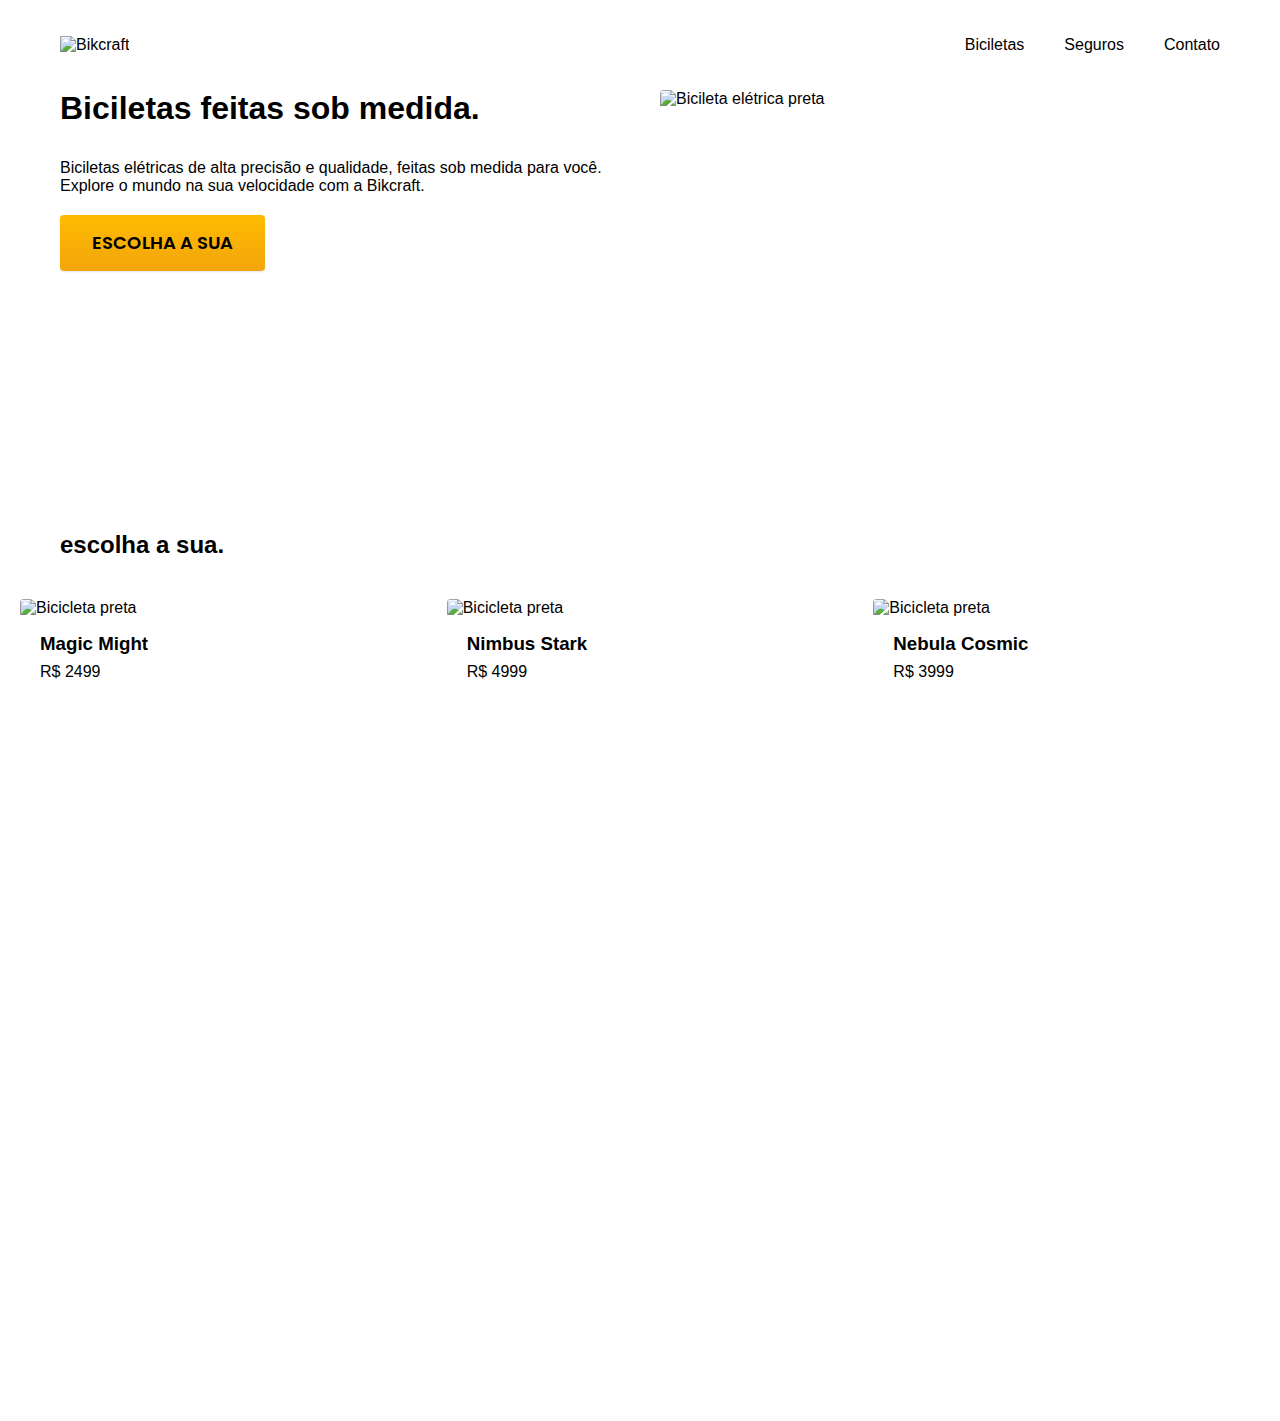
==== index.html @ 757341a7 "adicionado html e css de biciletas" ====
<!DOCTYPE html>
<html lang="pt-br">

<head>
  <meta charset="UTF-8">
  <meta name="viewport" content="width=device-width, initial-scale=1.0">
  <title>Bikcraft - Biciletas Elétricas</title>
  <meta name="description" content="Biciletas elétricas de alta precisão e qualidade, feitas sob medida para o cliente. Explore o mundo na sua velocidade com a Bikcraft">

  <link rel="stylesheet" href="css/style.css">

  <link rel="preconnect" href="https://fonts.googleapis.com">
  <link rel="preconnect" href="https://fonts.gstatic.com" crossorigin>
  <link href="https://fonts.googleapis.com/css2?family=Poppins:wght@400;600&family=Roboto:wght@400;500&display=swap" rel="stylesheet">
</head>

<body>
  <header class="header-bg">
    <div class="header conteiner">
      <a href="./"><img src="./img/bikcraft.svg" alt="Bikcraft"></a>

      <nav aria-label="primaria">
        <ul class="header-menu font-1-m cor-0">
          <li><a href="./biciletas.html">Biciletas</a></li>
          <li><a href="./seguros.html">Seguros</a></li>
          <li><a href="./contato.html">Contato</a></li>
        </ul>
      </nav>
    </div>
  </header>

  <main class="introducao-bg">
    <div class="introducao conteiner">
      <div class="introducao-conteudo">
        <h1 class="font-1-xxl cor-0">Biciletas feitas sob medida<span class="cor-p1">.</span></h1>
        <p class="font-2-l cor-5">Biciletas elétricas de alta precisão e qualidade, feitas sob medida para você. Explore o mundo na sua velocidade com a Bikcraft.</p>
        <a class="botao" href="./Bicicletas.html">Escolha a sua</a>
      </div>

      <div>
        <img src="./img/fotos/introducao.jpg" alt="Bicileta elétrica preta">
      </div>
    </div>
  </main>

  <article class="bicicletas-lista">
    <h2 class="font-1-xxl conteiner">escolha a sua<span class="cor-p1">.</span></h2>

    <ul>
      <li>
        <a href="./bicicletas/magic.html">
          <img src="./img/bicicletas/magic-home.jpg" alt="Bicicleta preta">
          <h3 class="font-1-xl">Magic Might</h3>
          <span class="font-2-m cor-8">R$ 2499</span>
        </a>
      </li>

      <li>
        <a href="./bicicletas/nimbus.html">
          <img src="./img/bicicletas/nimbus-home.jpg" alt="Bicicleta preta">
          <h3 class="font-1-xl">Nimbus Stark</h3>
          <span class="font-2-m cor-8">R$ 4999</span>
        </a>
      </li>

      <li>
        <a href="./bicicletas/nebula.html">
          <img src="./img/bicicletas/nebula-home.jpg" alt="Bicicleta preta">
          <h3 class="font-1-xl">Nebula Cosmic</h3>
          <span class="font-2-m cor-8">R$ 3999</span>
        </a>
      </li>
    </ul>
  </article>
</body>

</html>
---- css/style.css ----
@import "./global/global.css";
@import "./utilidades/tipografia.css";
@import "./utilidades/cores.css";

@import "./global/header.css";

/* Utilidades */
@import "./utilidades/componentes.css";

/* Home */
@import "./home/introducao.css";

/* Bicicletas */
@import "./bicicletas/bicicletas-lista.css";
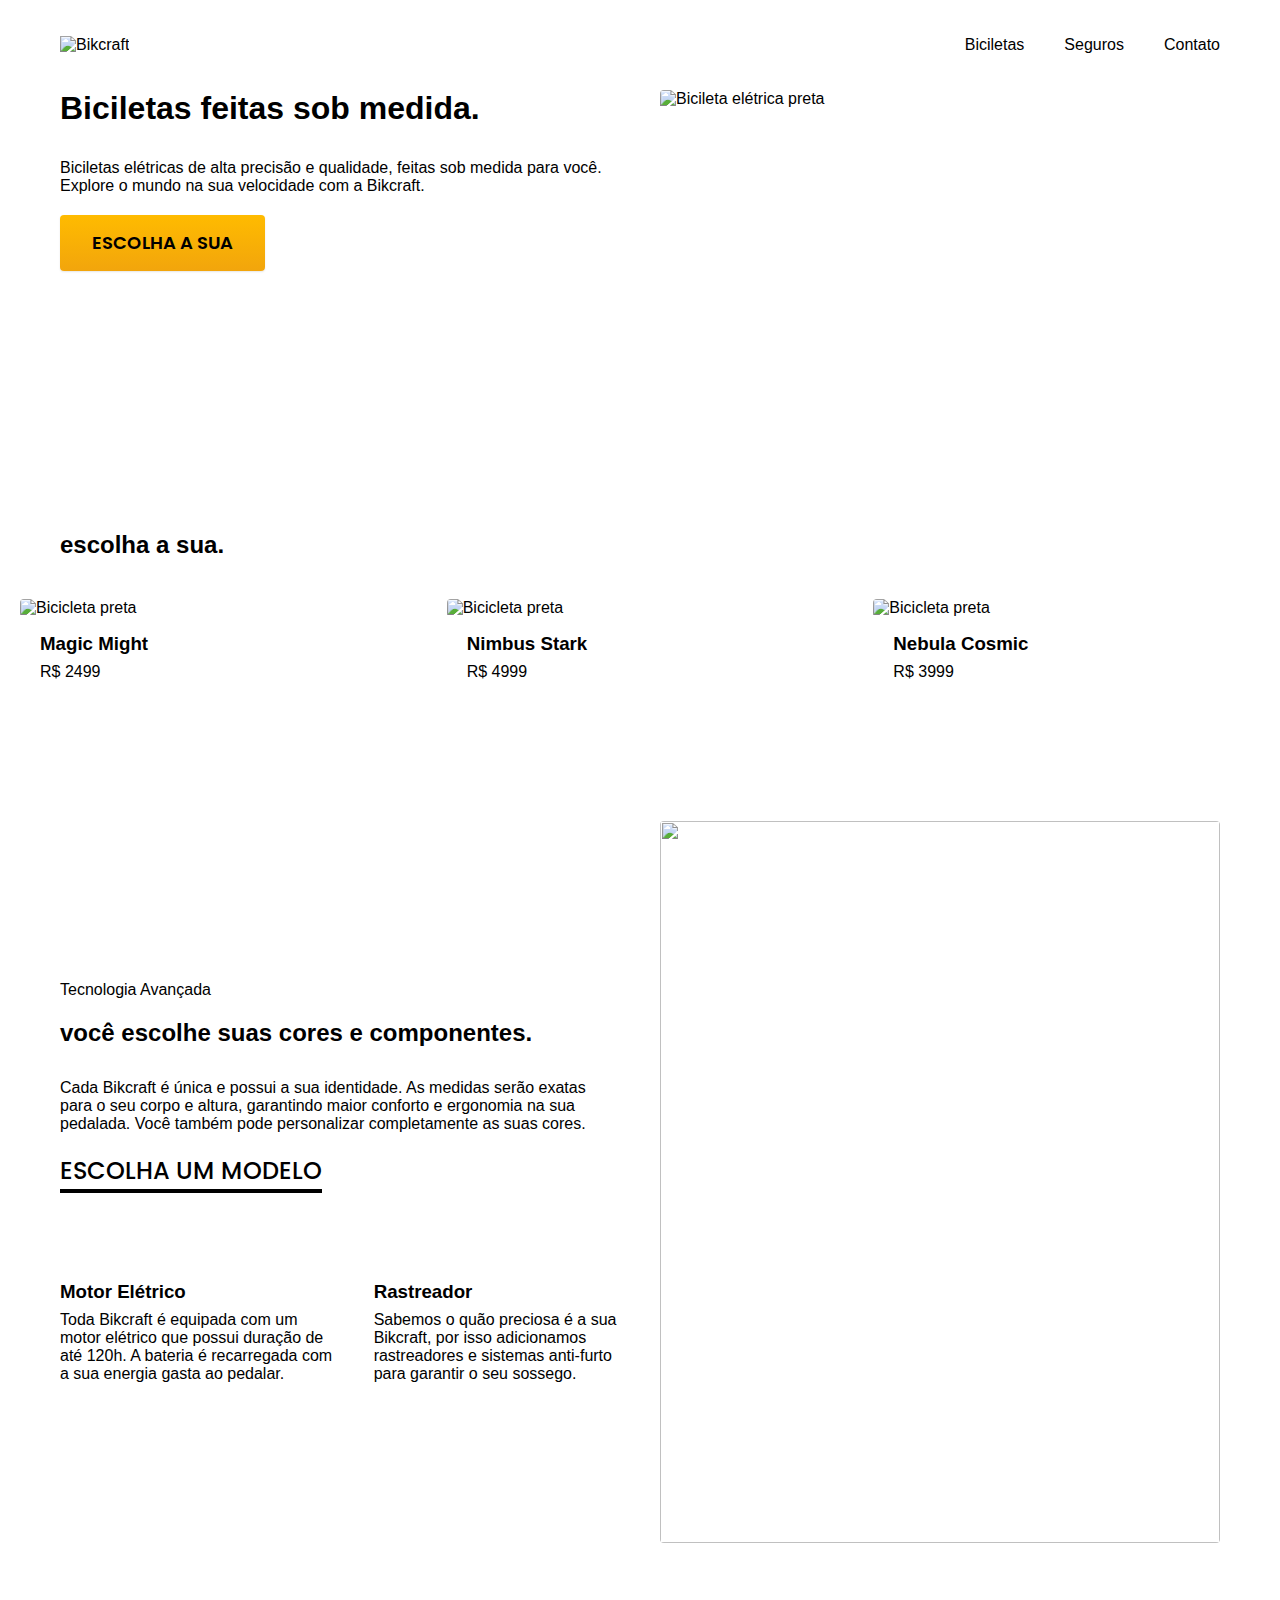
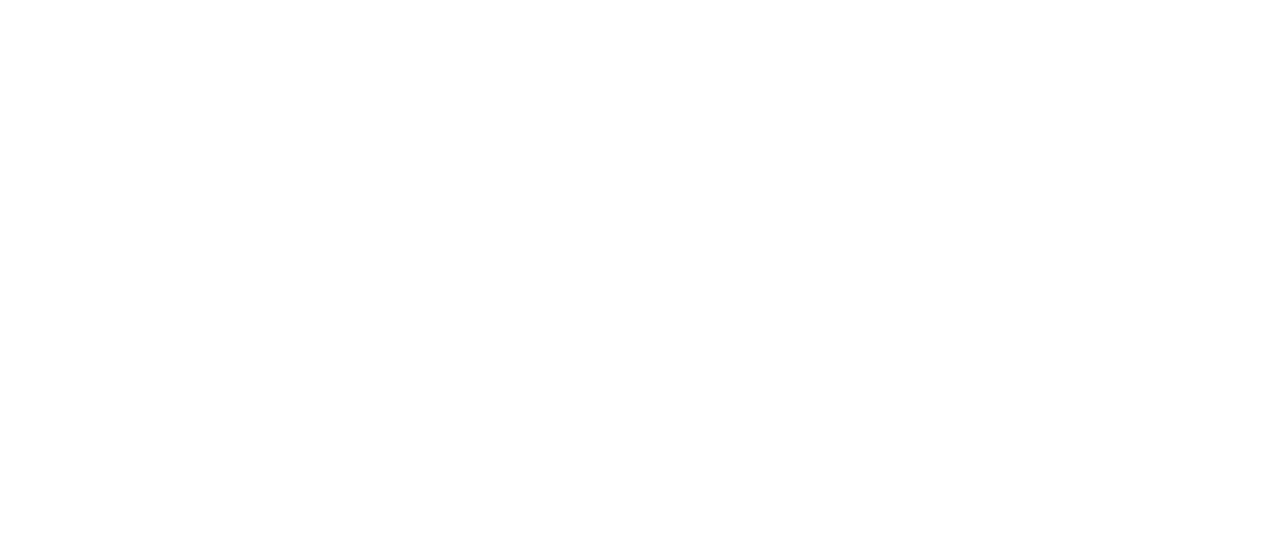
==== commit 4bfc9769: "Adicionado html e css de tecnologia" ====
--- a/index.html
+++ b/index.html
@@ -72,6 +72,35 @@
       </li>
     </ul>
   </article>
+
+  <article class="tecnologia-bg">
+    <div class="tecnologia conteiner">
+      <div class="tecnologia-conteudo">
+        <span class="font-2-l-b cor-5">Tecnologia Avançada</span>
+        <h2 class="font-1-xxl cor-0">você escolhe suas cores e componentes<span class="cor-p1">.</span></h2>
+        <p class="font-2-l cor-5">Cada Bikcraft é única e possui a sua identidade. As medidas serão exatas para o seu corpo e altura, garantindo maior conforto e ergonomia na sua pedalada. Você também pode personalizar completamente as suas cores.</p>
+        <a class="link" href="./bicicletas.html">Escolha um modelo</a>
+
+        <div class="tecnologia-vantagens">
+          <div>
+            <img src="./img/icones/eletrica.svg" alt="">
+            <h3 class="font-1-m cor-0">Motor Elétrico</h3>
+            <p class="font-2-s cor-5">Toda Bikcraft é equipada com um motor elétrico que possui duração de até 120h. A bateria é recarregada com a sua energia gasta ao pedalar.</p>
+          </div>
+
+          <div>
+            <img src="./img/icones/rastreador.svg" alt="">
+            <h3 class="font-1-m cor-0">Rastreador</h3>
+            <p class="font-2-s cor-5">Sabemos o quão preciosa é a sua Bikcraft, por isso adicionamos rastreadores e sistemas anti-furto para garantir o seu sossego.</p>
+          </div>
+        </div>
+      </div>
+
+      <div class="tecnologia-imagem">
+        <img src="./img/fotos/tecnologia.jpg" alt="">
+      </div>
+    </div>
+  </article>
 </body>
 
 </html>--- a/css/style.css
+++ b/css/style.css
@@ -9,6 +9,7 @@
 
 /* Home */
 @import "./home/introducao.css";
+@import "./home/tecnologia.css";
 
 /* Bicicletas */
 @import "./bicicletas/bicicletas-lista.css";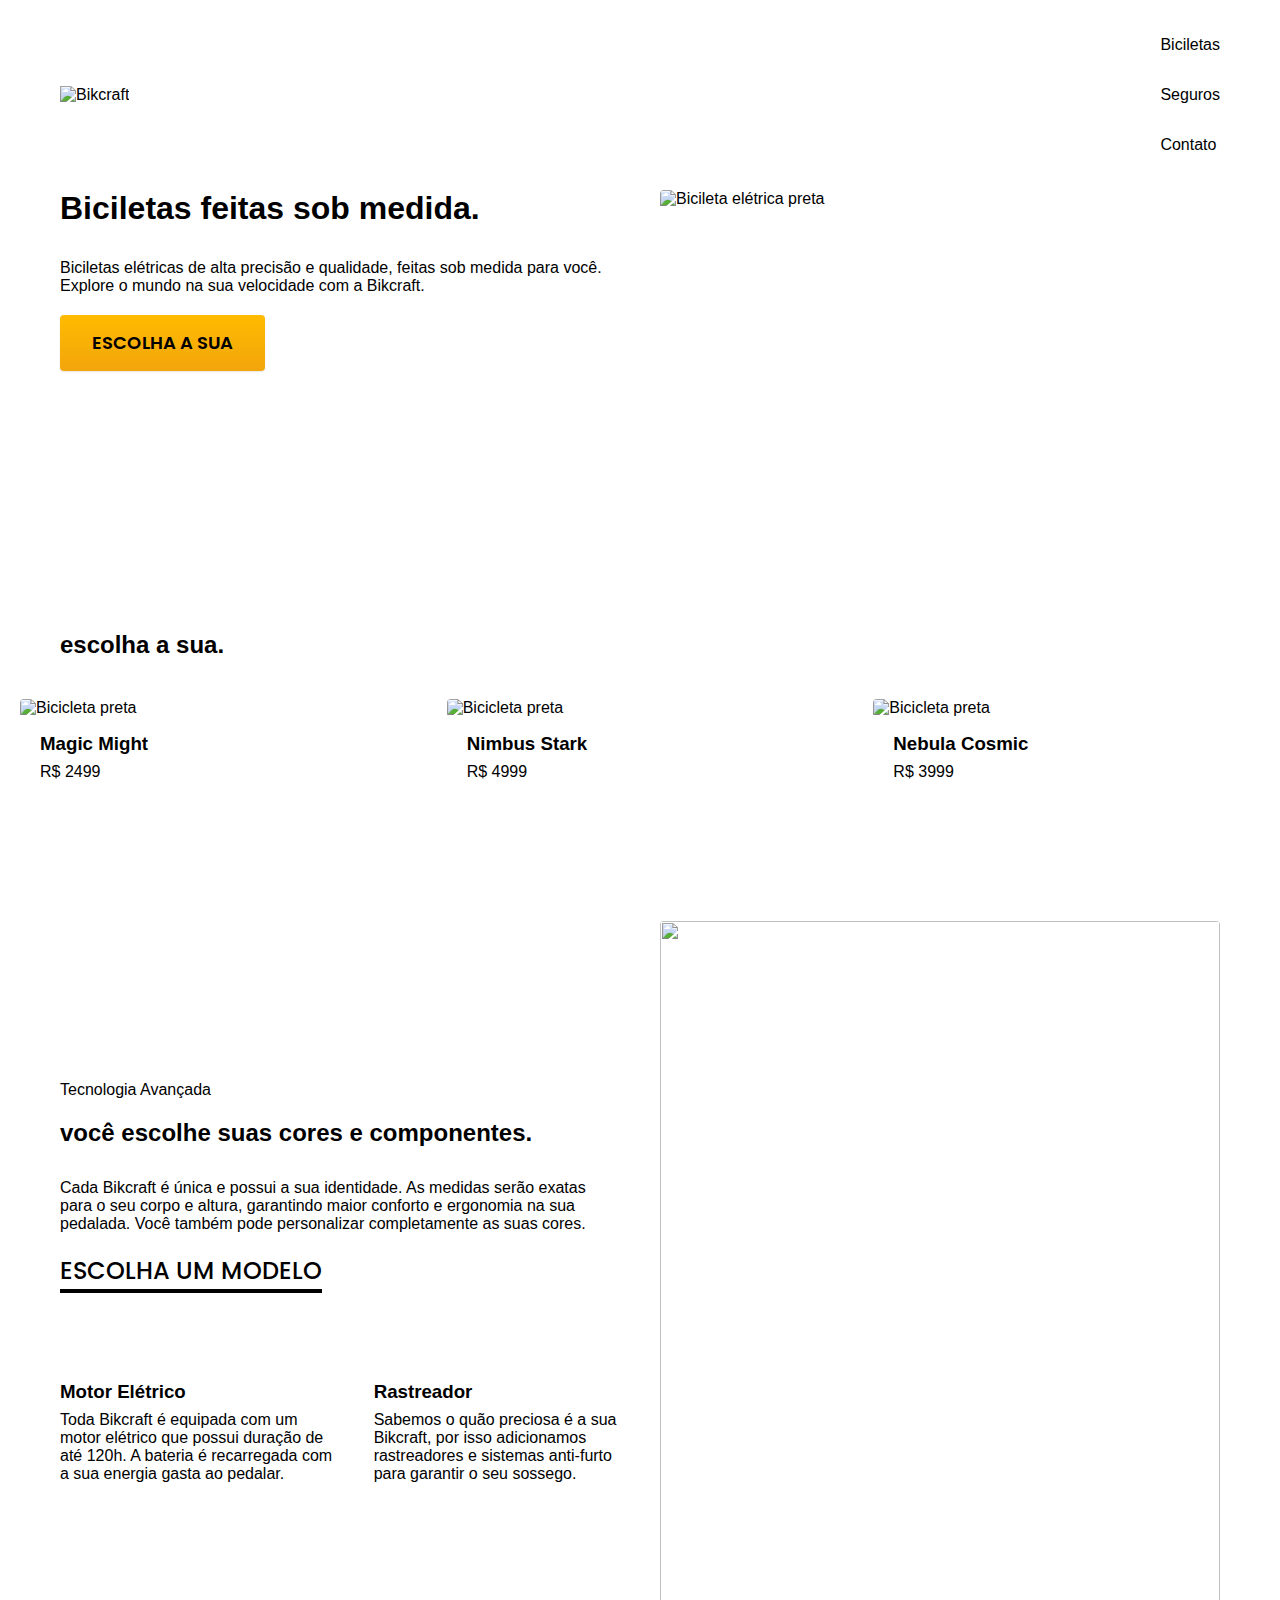
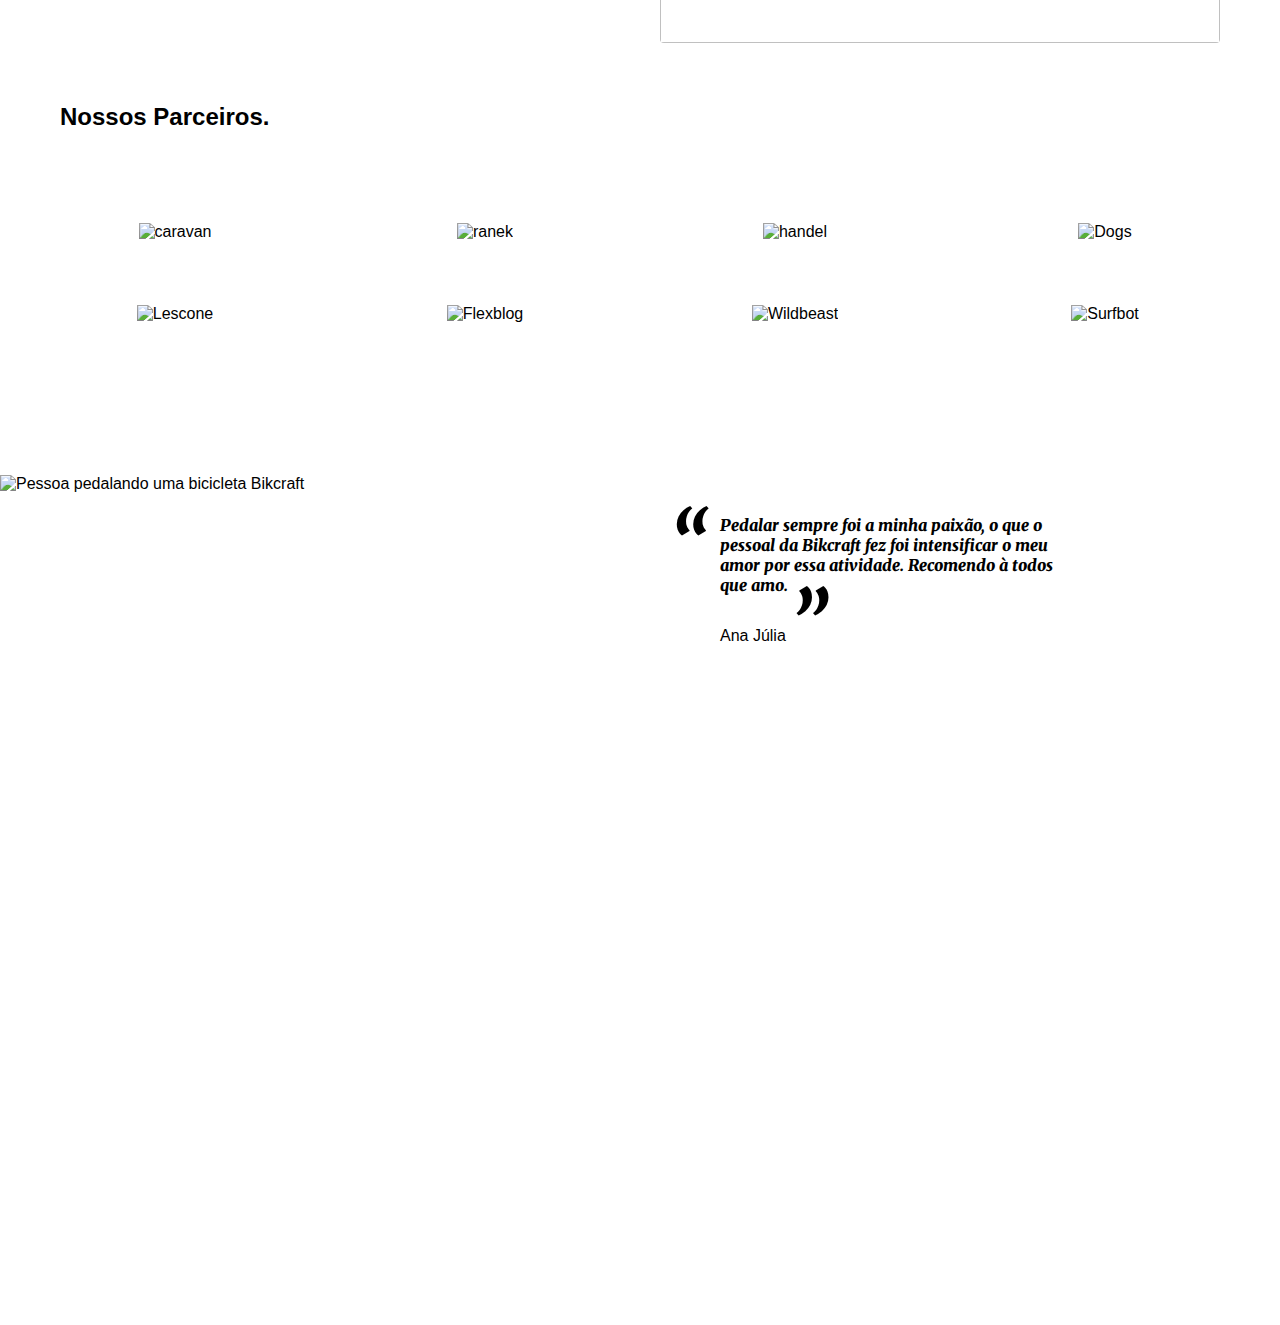
==== commit d125326e: "Adicionado html e css de depoimento" ====
--- a/index.html
+++ b/index.html
@@ -11,7 +11,7 @@
 
   <link rel="preconnect" href="https://fonts.googleapis.com">
   <link rel="preconnect" href="https://fonts.gstatic.com" crossorigin>
-  <link href="https://fonts.googleapis.com/css2?family=Poppins:wght@400;600&family=Roboto:wght@400;500&display=swap" rel="stylesheet">
+  <link href="https://fonts.googleapis.com/css2?family=Merriweather:ital,wght@1,900&family=Poppins:wght@400;600&family=Roboto:wght@400;500&display=swap" rel="stylesheet">
 </head>
 
 <body>
@@ -101,6 +101,34 @@
       </div>
     </div>
   </article>
+
+  <section class="parceiros" aria-label="Nossos Parceiros">
+    <h2 class="font-1-xxl conteiner">Nossos Parceiros<span class="cor-p1">.</span></h2>
+
+    <ul>
+      <li><img src="./img/parceiros/caravan.svg" alt="caravan"></li>
+      <li><img src="./img/parceiros/ranek.svg" alt="ranek"></li>
+      <li><img src="./img/parceiros/handel.svg" alt="handel"></li>
+      <li><img src="./img/parceiros/dogs.svg" alt="Dogs"></li>
+      <li><img src="./img/parceiros/lescone.svg" alt="Lescone"></li>
+      <li><img src="./img/parceiros/flexblog.svg" alt="Flexblog"></li>
+      <li><img src="./img/parceiros/wildbeast.svg" alt="Wildbeast"></li>
+      <li><img src="./img/parceiros/surfbot.svg" alt="Surfbot"></li>
+    </ul>
+  </section>
+
+  <section class="depoimento" aria-label="Depoimento">
+    <div>
+      <img src="./img/fotos/depoimento.jpg" alt="Pessoa pedalando uma bicicleta Bikcraft">
+    </div>
+
+    <div class="depoimento-conteudo">
+      <blockquote class="font-1-xl cor-p5">
+        <p>Pedalar sempre foi a minha paixão, o que o pessoal da Bikcraft fez foi intensificar o meu amor por essa atividade. Recomendo à todos que amo.</p>
+      </blockquote>
+      <span class="font-1-m-b cor-p4">Ana Júlia</span>
+    </div>
+  </section>
 </body>
 
 </html>--- a/css/style.css
+++ b/css/style.css
@@ -10,6 +10,8 @@
 /* Home */
 @import "./home/introducao.css";
 @import "./home/tecnologia.css";
+@import "./home/parceiros.css";
+@import "./home/depoimento.css";
 
 /* Bicicletas */
 @import "./bicicletas/bicicletas-lista.css";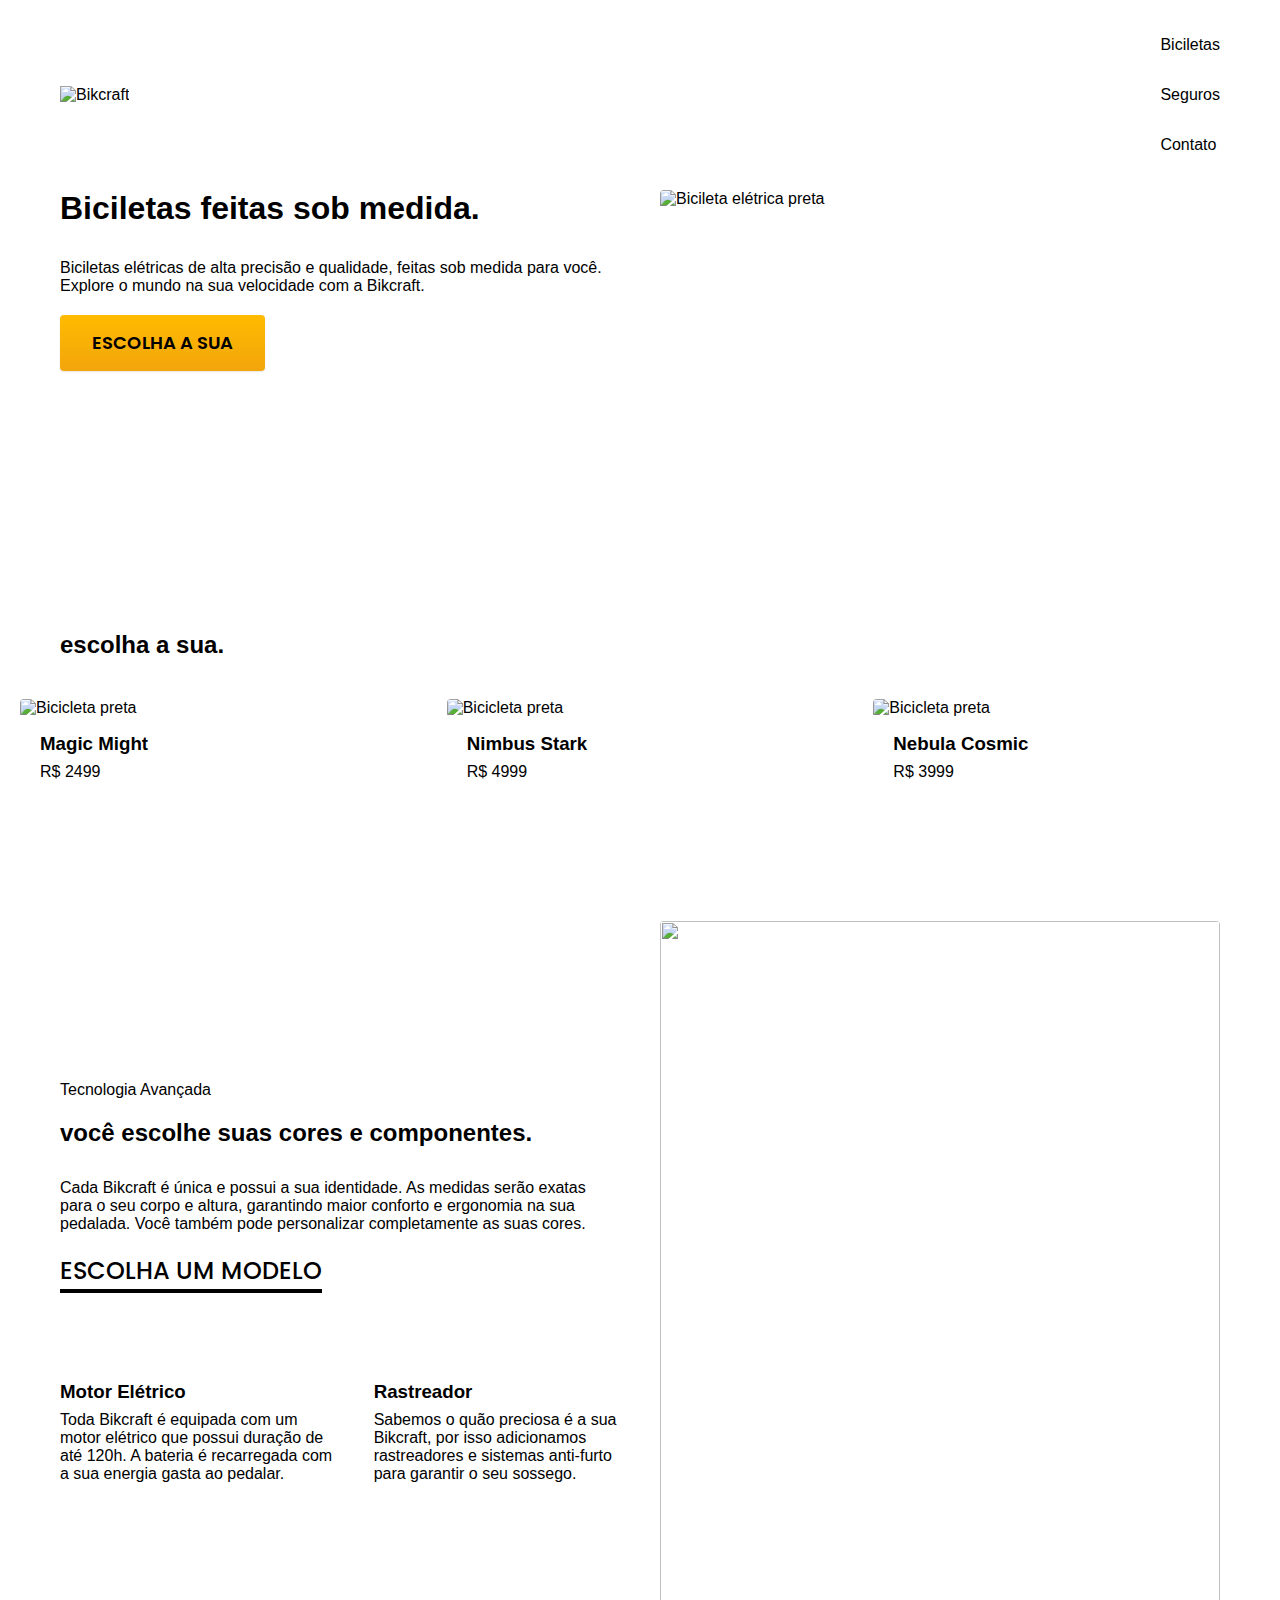
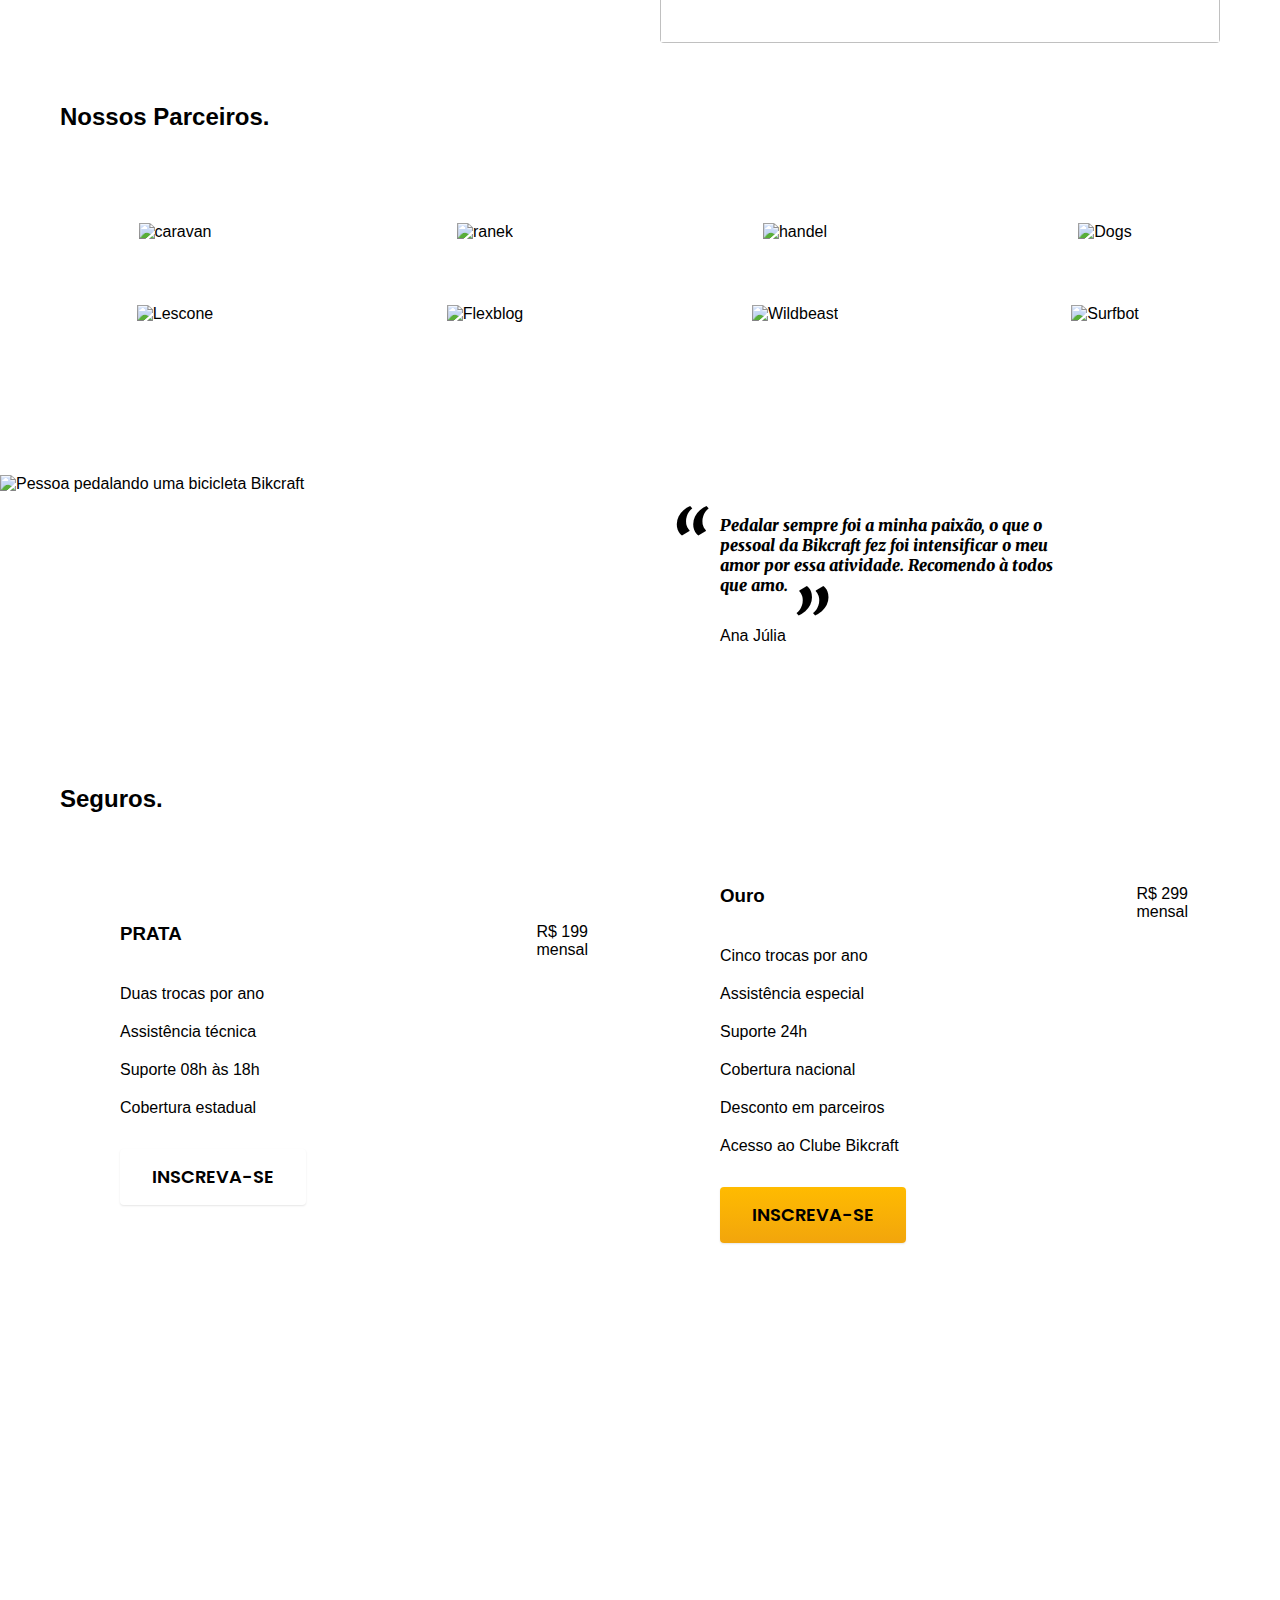
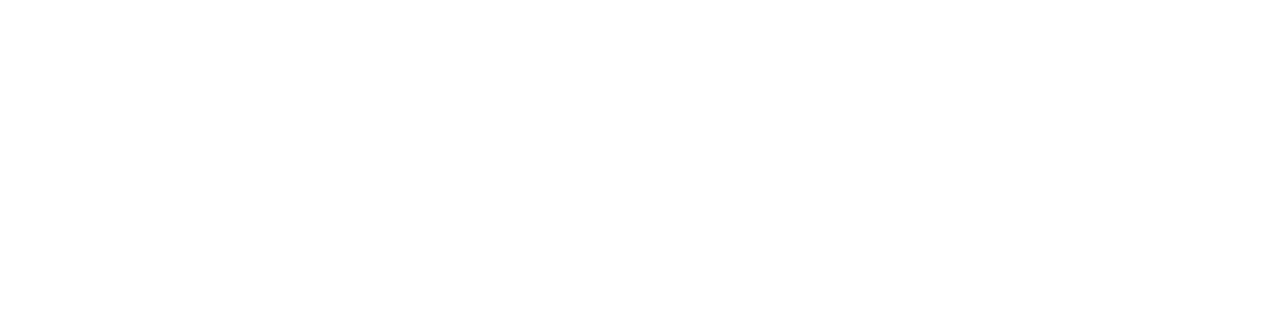
==== commit 3065256f: "Adicionado html e css de seguros" ====
--- a/index.html
+++ b/index.html
@@ -16,7 +16,7 @@
 
 <body>
   <header class="header-bg">
-    <div class="header conteiner">
+    <div class="header container">
       <a href="./"><img src="./img/bikcraft.svg" alt="Bikcraft"></a>
 
       <nav aria-label="primaria">
@@ -30,7 +30,7 @@
   </header>
 
   <main class="introducao-bg">
-    <div class="introducao conteiner">
+    <div class="introducao container">
       <div class="introducao-conteudo">
         <h1 class="font-1-xxl cor-0">Biciletas feitas sob medida<span class="cor-p1">.</span></h1>
         <p class="font-2-l cor-5">Biciletas elétricas de alta precisão e qualidade, feitas sob medida para você. Explore o mundo na sua velocidade com a Bikcraft.</p>
@@ -44,7 +44,7 @@
   </main>
 
   <article class="bicicletas-lista">
-    <h2 class="font-1-xxl conteiner">escolha a sua<span class="cor-p1">.</span></h2>
+    <h2 class="font-1-xxl container">escolha a sua<span class="cor-p1">.</span></h2>
 
     <ul>
       <li>
@@ -74,7 +74,7 @@
   </article>
 
   <article class="tecnologia-bg">
-    <div class="tecnologia conteiner">
+    <div class="tecnologia container">
       <div class="tecnologia-conteudo">
         <span class="font-2-l-b cor-5">Tecnologia Avançada</span>
         <h2 class="font-1-xxl cor-0">você escolhe suas cores e componentes<span class="cor-p1">.</span></h2>
@@ -103,7 +103,7 @@
   </article>
 
   <section class="parceiros" aria-label="Nossos Parceiros">
-    <h2 class="font-1-xxl conteiner">Nossos Parceiros<span class="cor-p1">.</span></h2>
+    <h2 class="font-1-xxl container">Nossos Parceiros<span class="cor-p1">.</span></h2>
 
     <ul>
       <li><img src="./img/parceiros/caravan.svg" alt="caravan"></li>
@@ -129,6 +129,43 @@
       <span class="font-1-m-b cor-p4">Ana Júlia</span>
     </div>
   </section>
+
+  <!-- article significa que faz sentido sozinho, section não -->
+  <article class="seguros-bg">
+    <div class="seguros container">
+      <h2 class="font-1-xxl cor-0">Seguros<span class="cor-p1">.</span></h2>
+
+      <div class="seguros-item">
+        <h3 class="font-1-xl cor-6">PRATA</h3>
+        <span class="font-1-xl cor-0">R$ 199 <span class="font-1-xs cor-6">mensal</span></span>
+
+        <ul class="font-2-m cor-0">
+          <li>Duas trocas por ano</li>
+          <li>Assistência técnica</li>
+          <li>Suporte 08h às 18h</li>
+          <li>Cobertura estadual</li>
+        </ul>
+
+        <a class="botao secundario" href="./orcamento.html">Inscreva-se</a>
+      </div>
+
+      <div class="seguros-item">
+        <h3 class="font-1-xl cor-p1">Ouro</h3>
+        <span class="font-1-xl cor-0">R$ 299 <span class="font-1-xs cor-6">mensal</span></span>
+
+        <ul class="font-2-m cor-0">
+          <li>Cinco trocas por ano</li>
+          <li>Assistência especial</li>
+          <li>Suporte 24h</li>
+          <li>Cobertura nacional</li>
+          <li>Desconto em parceiros</li>
+          <li>Acesso ao Clube Bikcraft</li>
+        </ul>
+
+        <a class="botao" href="./orcamento.html">Inscreva-se</a>
+      </div>
+    </div>
+  </article>
 </body>
 
 </html>--- a/css/style.css
+++ b/css/style.css
@@ -14,4 +14,7 @@
 @import "./home/depoimento.css";
 
 /* Bicicletas */
-@import "./bicicletas/bicicletas-lista.css";+@import "./bicicletas/bicicletas-lista.css";
+
+/* Seguros */
+@import "./seguros/seguros.css";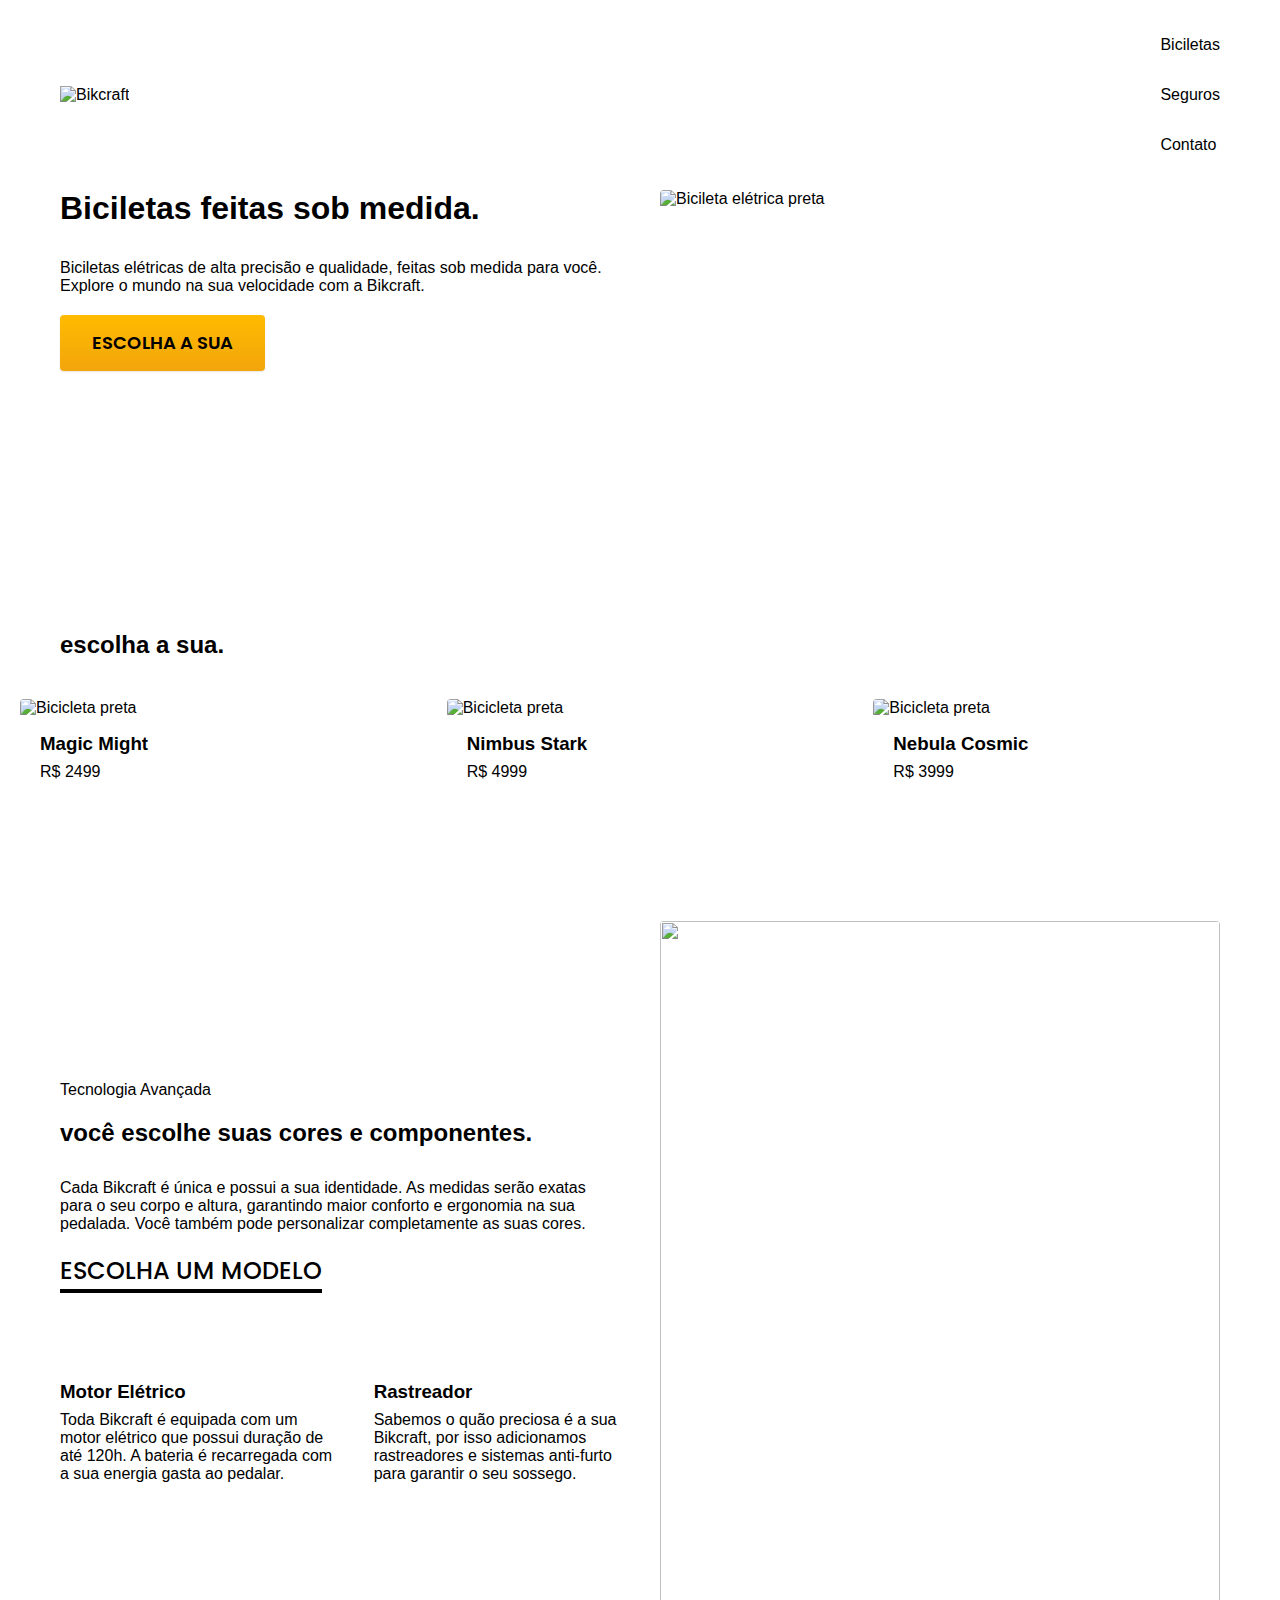
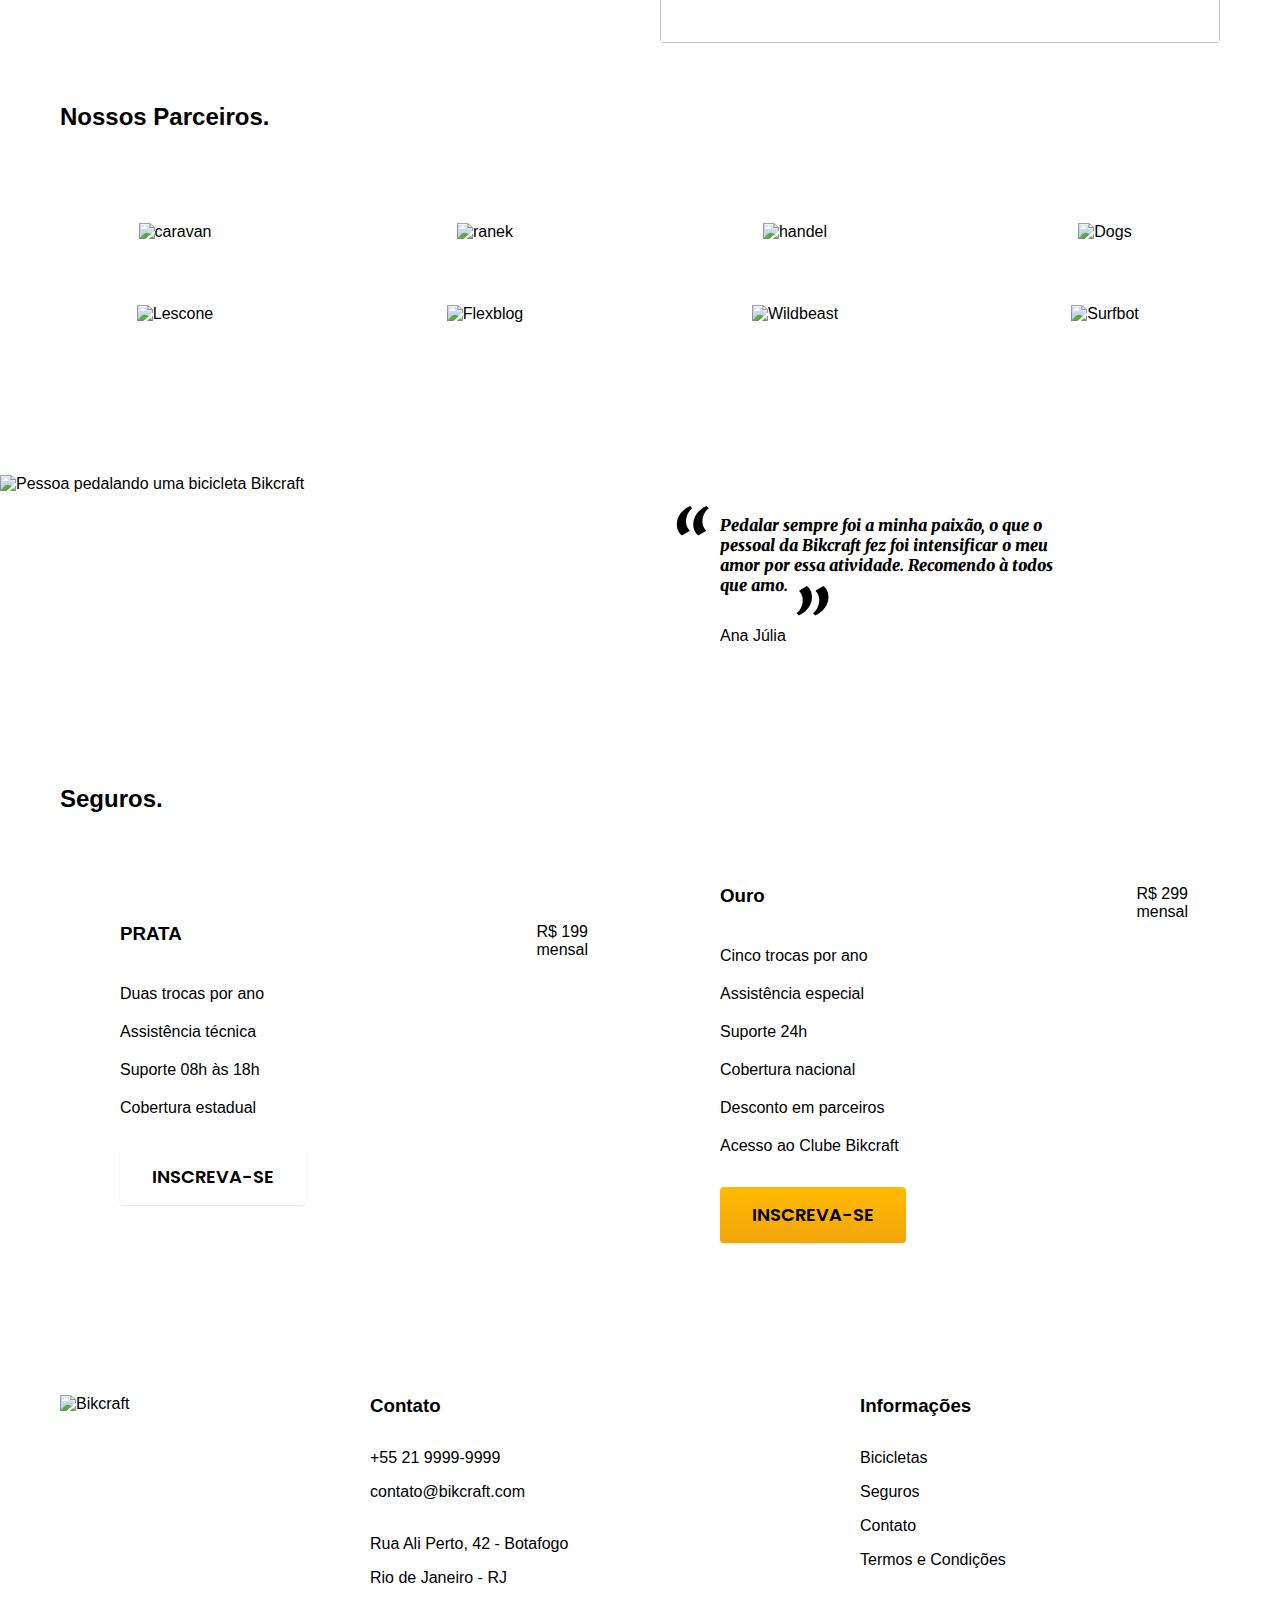
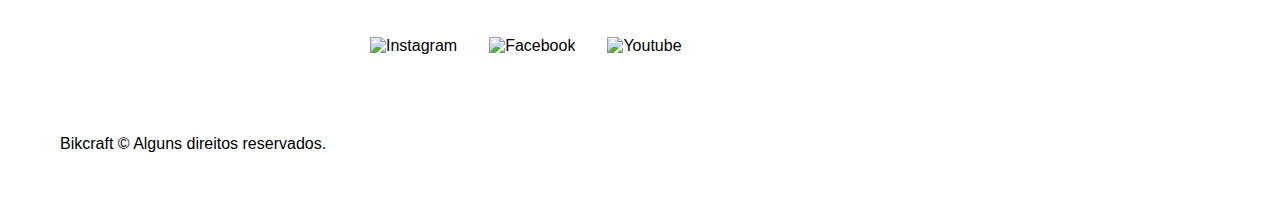
==== commit dc3649e2: "Adicionado html e css do footer" ====
--- a/index.html
+++ b/index.html
@@ -166,6 +166,50 @@
       </div>
     </div>
   </article>
+
+  <footer class="footer-bg">
+    <div class="footer container">
+      <img src="./img/bikcraft.svg" alt="Bikcraft">
+
+      <div class="footer-contato">
+        <h3 class="font-2-l-b cor-0">Contato</h3>
+
+        <ul class="font-2-m cor-5">
+          <li><a href="tel:+552199999999">+55 21 9999-9999</a></li>
+          <li><a href="mailto:contato@bikcraft.com">contato@bikcraft.com</a></li>
+          <li>Rua Ali Perto, 42 - Botafogo</li>
+          <li>Rio de Janeiro - RJ</li>
+        </ul>
+
+        <div class="footer-redes">
+          <a href="./">
+            <img src="./img/redes/instagram.svg" alt="Instagram">
+          </a>
+          <a href="./">
+            <img src="./img/redes/facebook.svg" alt="Facebook">
+          </a>
+          <a href="./">
+            <img src="./img/redes/youtube.svg" alt="Youtube">
+          </a>
+        </div>
+      </div>
+
+      <div class="footer-informacoes">
+        <h3 class="font-2-l-b cor-0">Informações</h3>
+
+        <nav>
+          <ul class="font-1-m cor-5">
+            <li><a href="./bicicletas.html">Bicicletas</a></li>
+            <li><a href="./seguros.html">Seguros</a></li>
+            <li><a href="./contato.html">Contato</a></li>
+            <li><a href="./termos.html">Termos e Condições</a></li>
+          </ul>
+        </nav>
+      </div>
+
+      <p class="footer-copy font-2-m cor-6">Bikcraft © Alguns direitos reservados.</p>
+    </div>
+  </footer>
 </body>
 
 </html>--- a/css/style.css
+++ b/css/style.css
@@ -1,8 +1,10 @@
+/* Global */
 @import "./global/global.css";
 @import "./utilidades/tipografia.css";
 @import "./utilidades/cores.css";
 
 @import "./global/header.css";
+@import "./global/footer.css";
 
 /* Utilidades */
 @import "./utilidades/componentes.css";
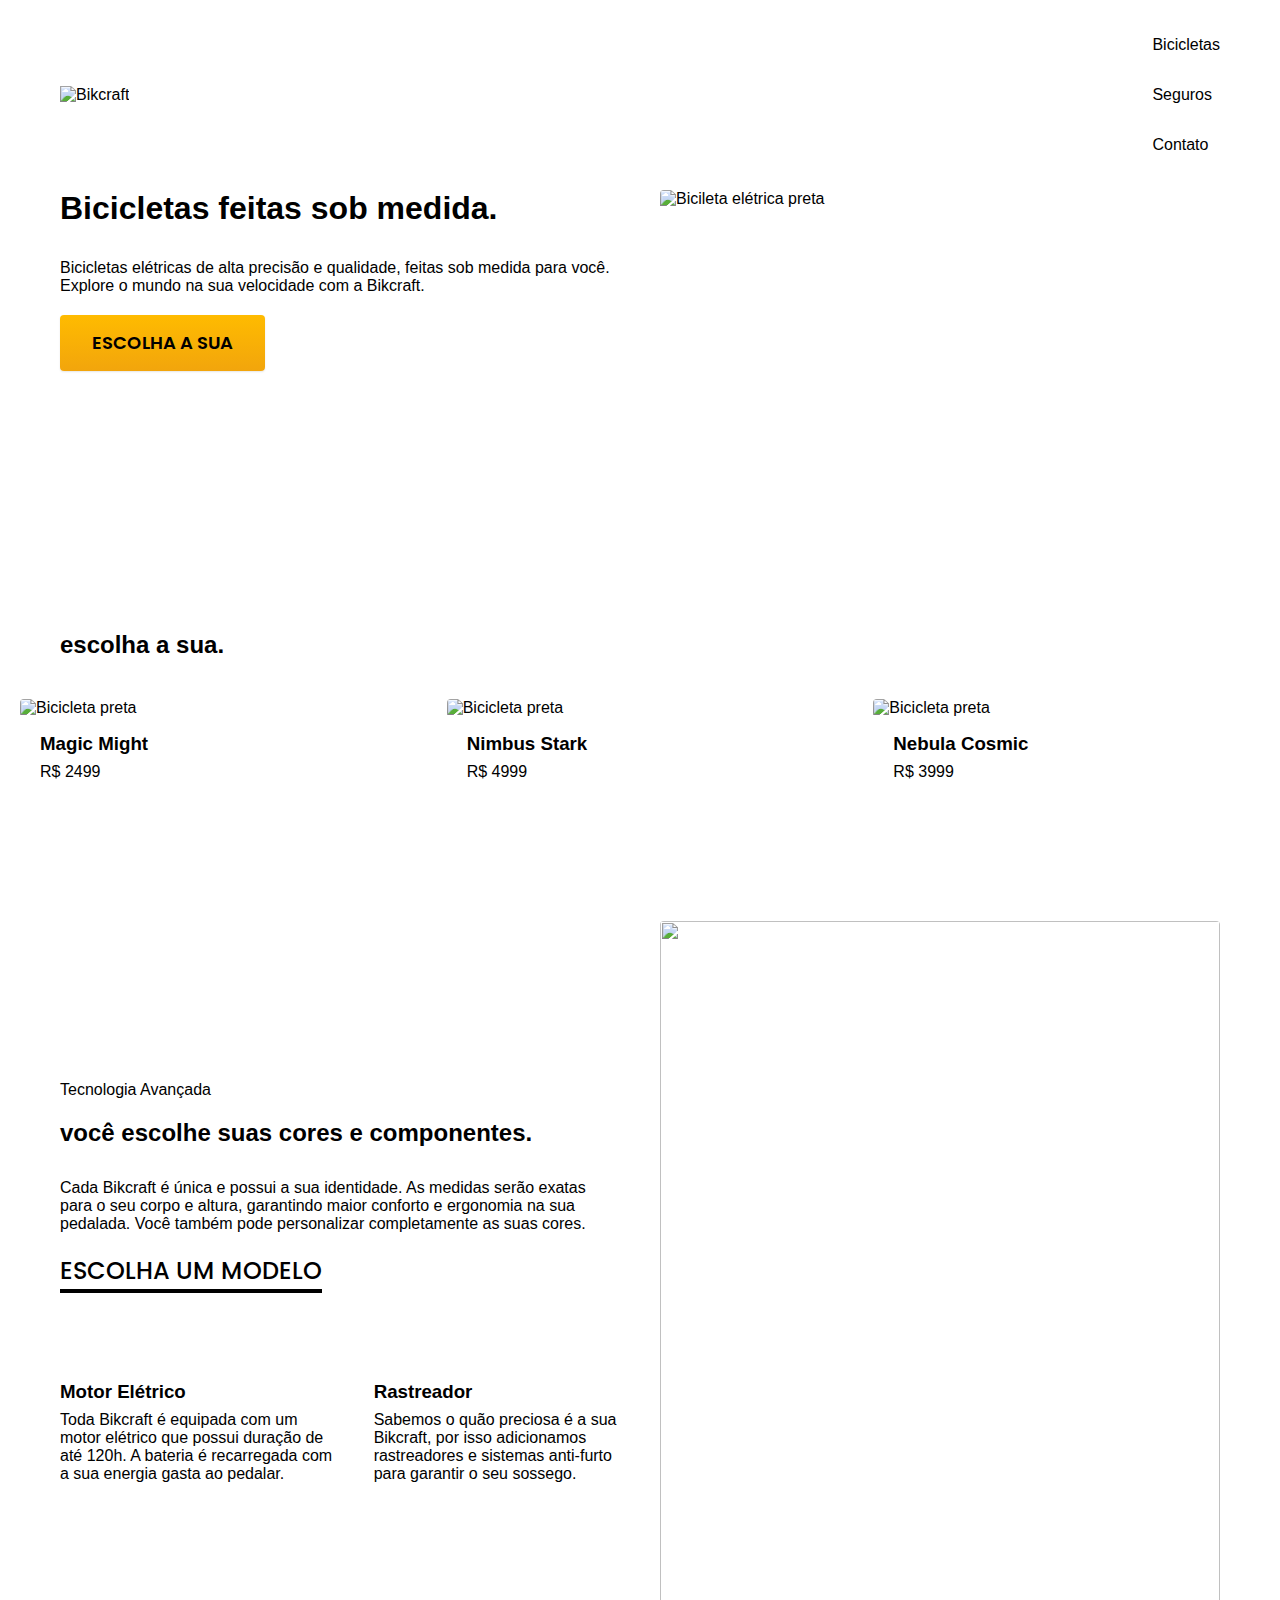
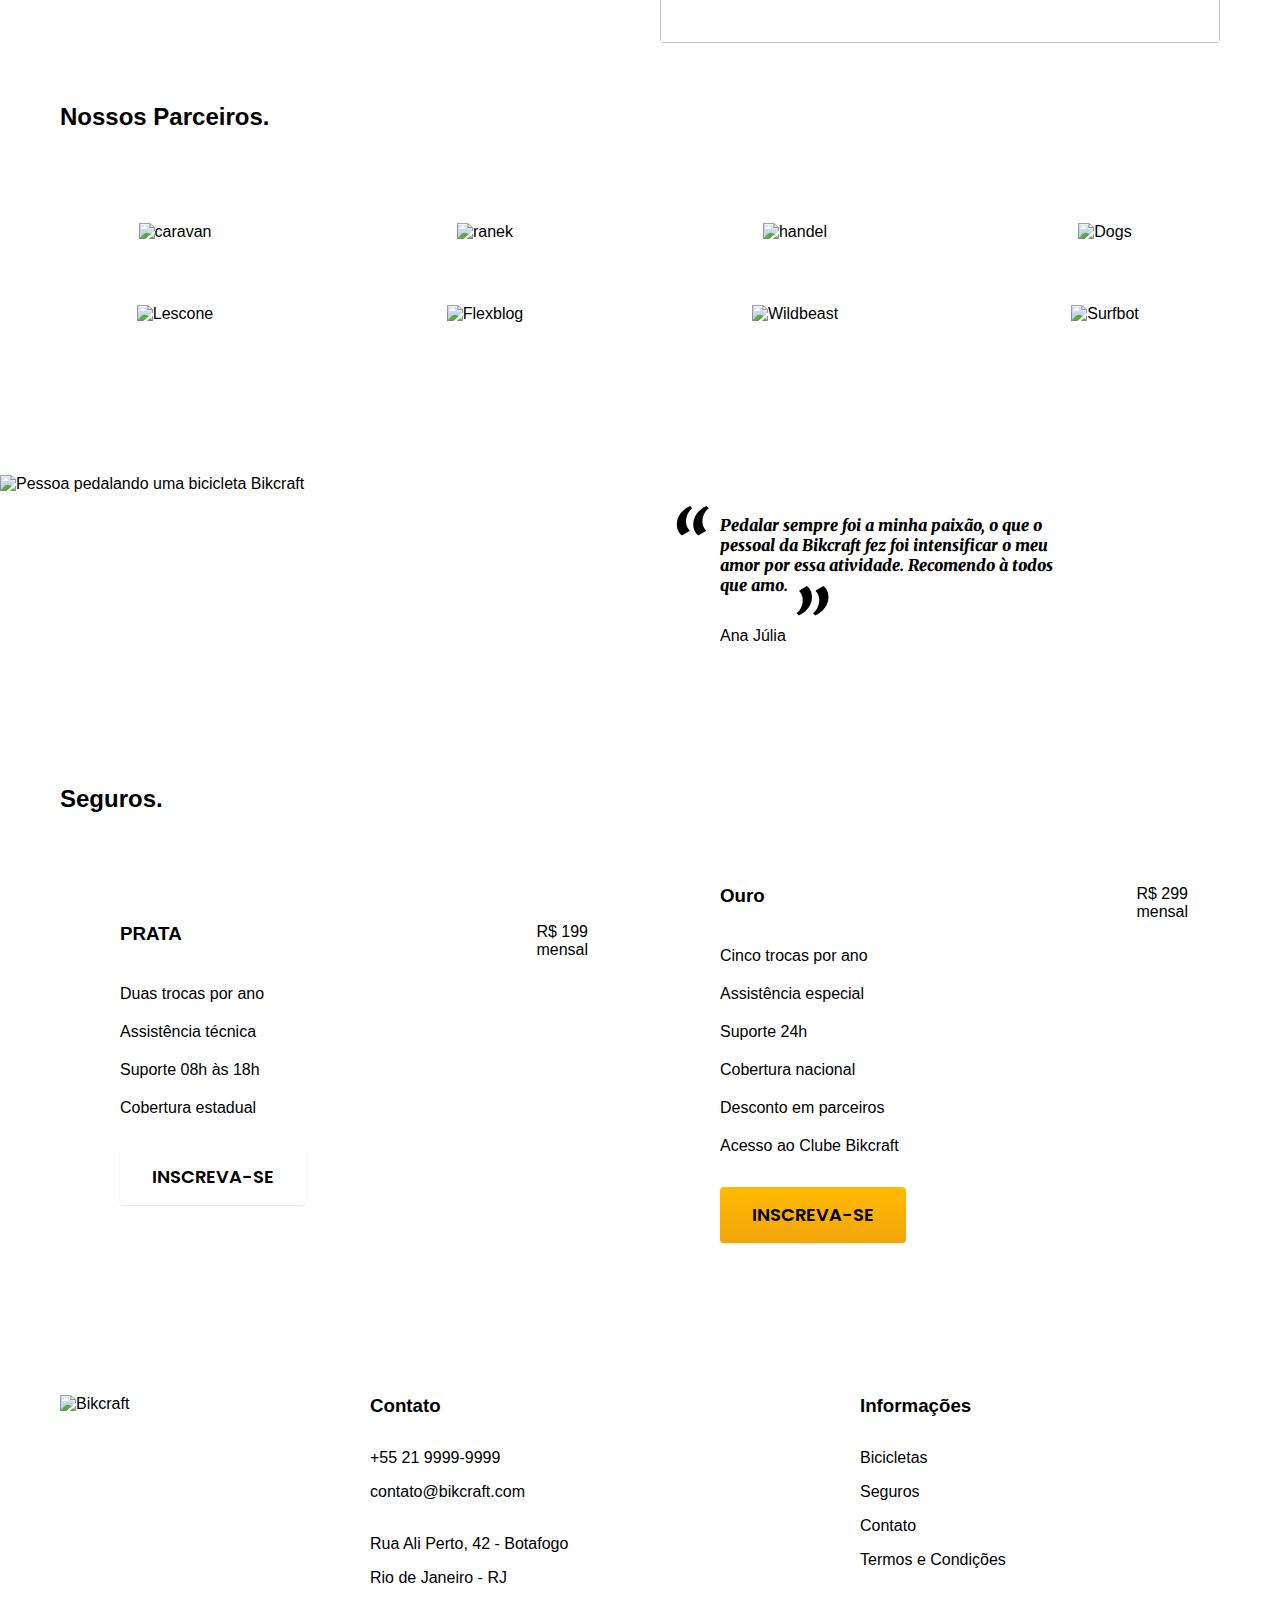
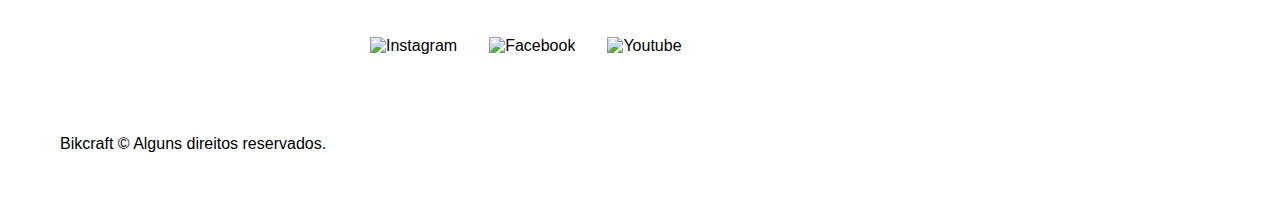
==== commit 490d70c2: "Adicionado página de bicicletas" ====
--- a/index.html
+++ b/index.html
@@ -4,8 +4,8 @@
 <head>
   <meta charset="UTF-8">
   <meta name="viewport" content="width=device-width, initial-scale=1.0">
-  <title>Bikcraft - Biciletas Elétricas</title>
-  <meta name="description" content="Biciletas elétricas de alta precisão e qualidade, feitas sob medida para o cliente. Explore o mundo na sua velocidade com a Bikcraft">
+  <title>Bikcraft - Bicicletas Elétricas</title>
+  <meta name="description" content="Bicicletas elétricas de alta precisão e qualidade, feitas sob medida para o cliente. Explore o mundo na sua velocidade com a Bikcraft">
 
   <link rel="stylesheet" href="css/style.css">
 
@@ -21,7 +21,7 @@
 
       <nav aria-label="primaria">
         <ul class="header-menu font-1-m cor-0">
-          <li><a href="./biciletas.html">Biciletas</a></li>
+          <li><a href="./bicicletas.html">Bicicletas</a></li>
           <li><a href="./seguros.html">Seguros</a></li>
           <li><a href="./contato.html">Contato</a></li>
         </ul>
@@ -32,8 +32,8 @@
   <main class="introducao-bg">
     <div class="introducao container">
       <div class="introducao-conteudo">
-        <h1 class="font-1-xxl cor-0">Biciletas feitas sob medida<span class="cor-p1">.</span></h1>
-        <p class="font-2-l cor-5">Biciletas elétricas de alta precisão e qualidade, feitas sob medida para você. Explore o mundo na sua velocidade com a Bikcraft.</p>
+        <h1 class="font-1-xxl cor-0">Bicicletas feitas sob medida<span class="cor-p1">.</span></h1>
+        <p class="font-2-l cor-5">Bicicletas elétricas de alta precisão e qualidade, feitas sob medida para você. Explore o mundo na sua velocidade com a Bikcraft.</p>
         <a class="botao" href="./Bicicletas.html">Escolha a sua</a>
       </div>
 
--- a/css/style.css
+++ b/css/style.css
@@ -17,6 +17,10 @@
 
 /* Bicicletas */
 @import "./bicicletas/bicicletas-lista.css";
+@import "./bicicletas/bicicletas.css";
 
 /* Seguros */
-@import "./seguros/seguros.css";+@import "./seguros/seguros.css";
+
+/* Termos */
+@import "./termos/termos.css";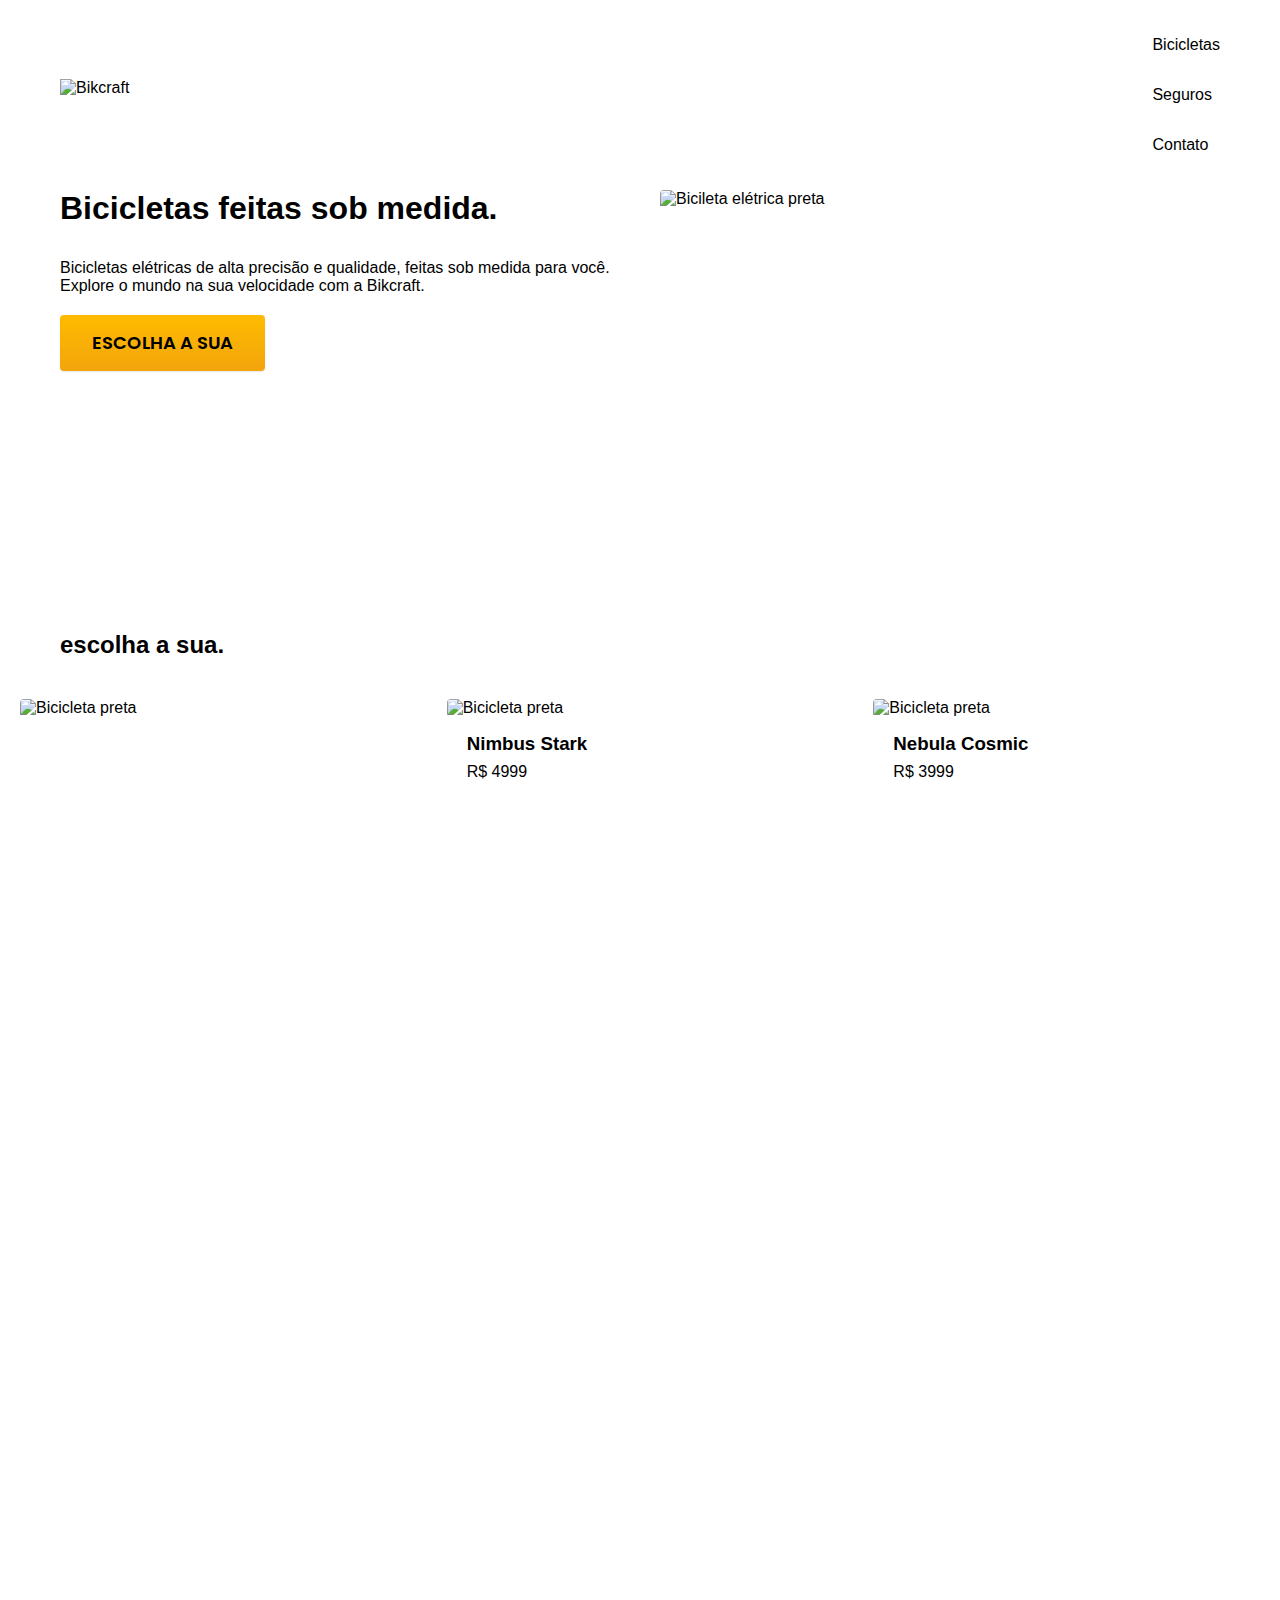
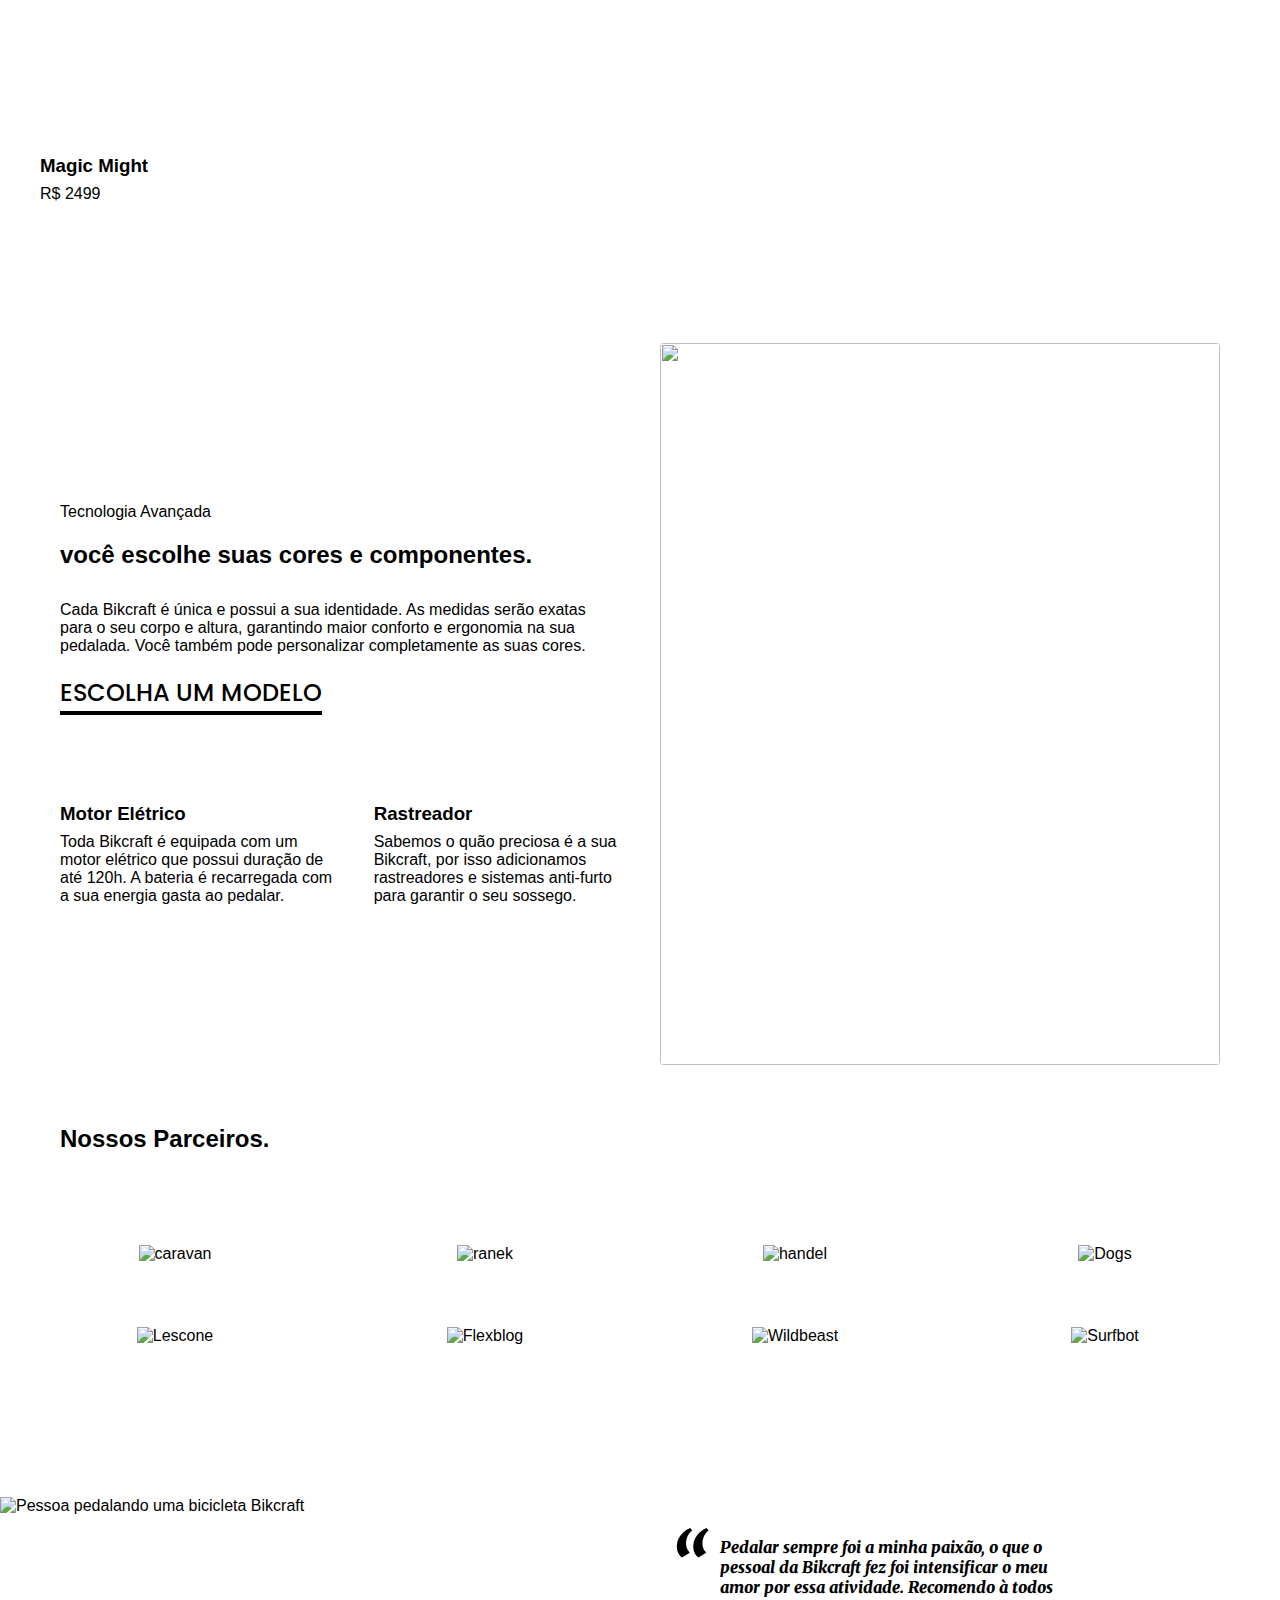
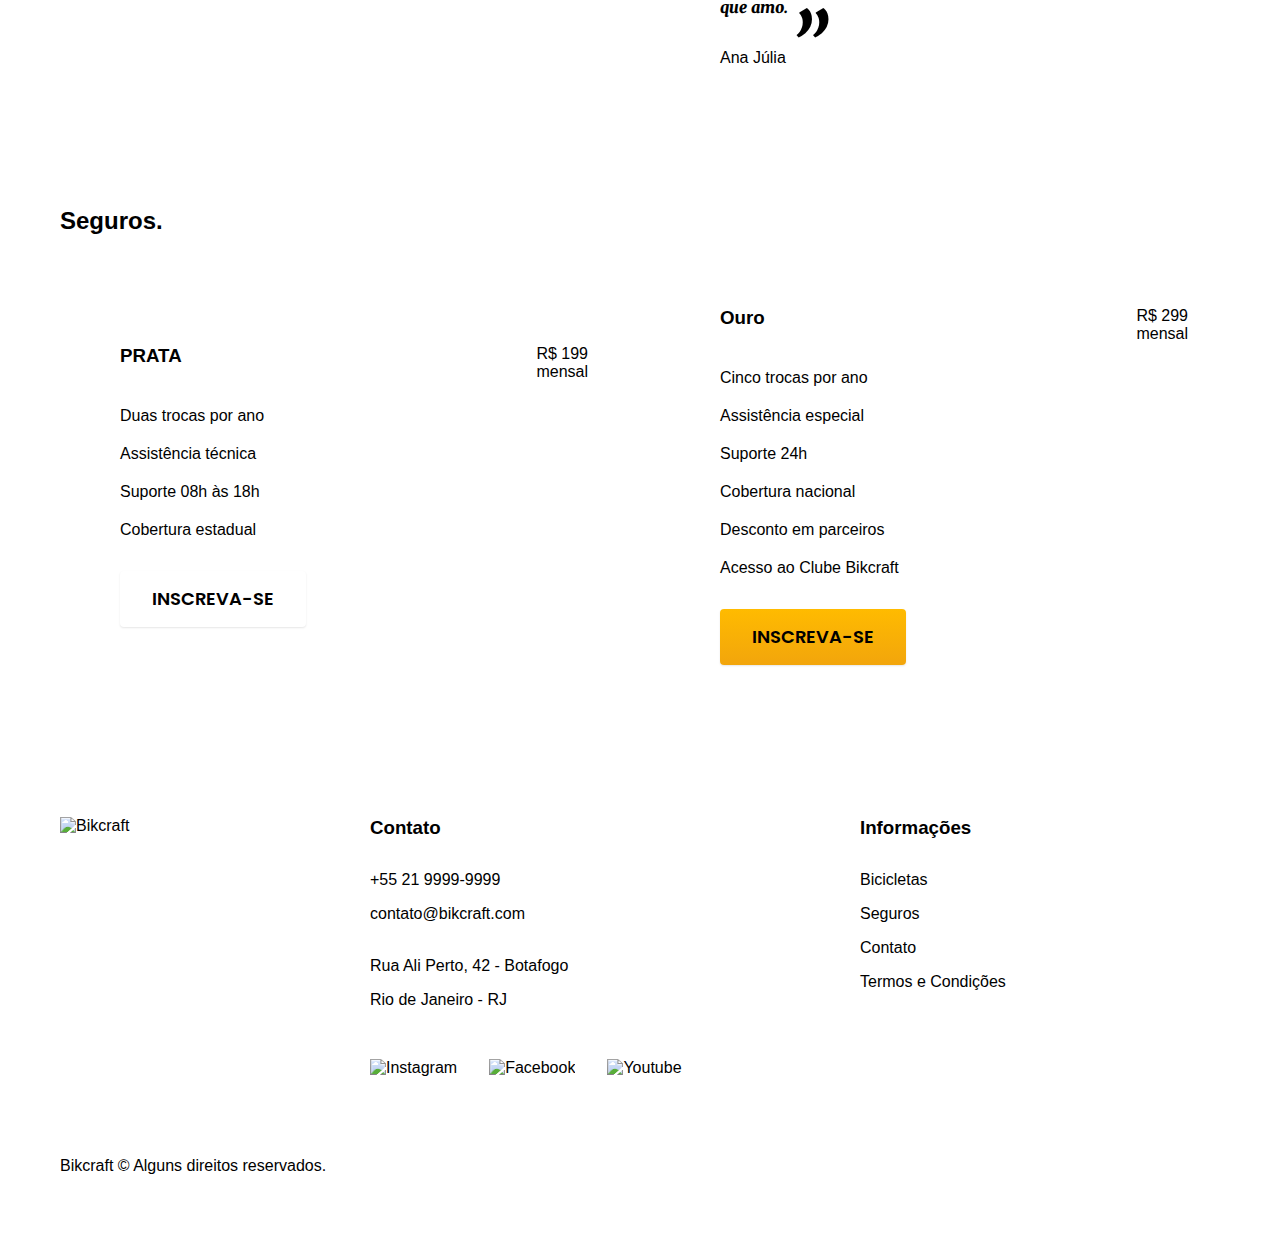
==== commit e9475a9a: "Otimizações iniciais" ====
--- a/index.html
+++ b/index.html
@@ -8,6 +8,7 @@
   <meta name="description" content="Bicicletas elétricas de alta precisão e qualidade, feitas sob medida para o cliente. Explore o mundo na sua velocidade com a Bikcraft">
 
   <link rel="stylesheet" href="css/style.css">
+  <link rel="preload" href="./css/style.css" as="style">
 
   <link rel="preconnect" href="https://fonts.googleapis.com">
   <link rel="preconnect" href="https://fonts.gstatic.com" crossorigin>
@@ -17,7 +18,7 @@
 <body>
   <header class="header-bg">
     <div class="header container">
-      <a href="./"><img src="./img/bikcraft.svg" alt="Bikcraft"></a>
+      <a href="./"><img src="./img/bikcraft.svg" width="136" height="32" alt="Bikcraft"></a>
 
       <nav aria-label="primaria">
         <ul class="header-menu font-1-m cor-0">
@@ -37,9 +38,10 @@
         <a class="botao" href="./Bicicletas.html">Escolha a sua</a>
       </div>
 
-      <div>
+      <picture>
+        <source media="(max-width:800px)" srcset="./img/bicicletas/nimbus.jpg">
         <img src="./img/fotos/introducao.jpg" alt="Bicileta elétrica preta">
-      </div>
+      </picture>
     </div>
   </main>
 
@@ -49,7 +51,7 @@
     <ul>
       <li>
         <a href="./bicicletas/magic.html">
-          <img src="./img/bicicletas/magic-home.jpg" alt="Bicicleta preta">
+          <img src="./img/bicicletas/magic-home.jpg" width="920" height="1040" alt="Bicicleta preta">
           <h3 class="font-1-xl">Magic Might</h3>
           <span class="font-2-m cor-8">R$ 2499</span>
         </a>
--- a/css/style.css
+++ b/css/style.css
@@ -8,6 +8,7 @@
 
 /* Utilidades */
 @import "./utilidades/componentes.css";
+@import "./utilidades/formulario.css";
 
 /* Home */
 @import "./home/introducao.css";
@@ -19,8 +20,21 @@
 @import "./bicicletas/bicicletas-lista.css";
 @import "./bicicletas/bicicletas.css";
 
+/* Bicicleta */
+@import "./bicicleta/bicicleta.css";
+@import "./bicicleta/seguro.css";
+
 /* Seguros */
 @import "./seguros/seguros.css";
+@import "./seguros/vantagens.css";
+@import "./seguros/perguntas.css";
 
 /* Termos */
-@import "./termos/termos.css";+@import "./termos/termos.css";
+
+/* Contato */
+@import "./contato/contato.css";
+@import "./contato/lojas.css";
+
+/* Orçamento */
+@import "./orcamento/orcamento.css";--- a/css/style.css
+++ b/css/style.css
@@ -8,6 +8,7 @@
 
 /* Utilidades */
 @import "./utilidades/componentes.css";
+@import "./utilidades/formulario.css";
 
 /* Home */
 @import "./home/introducao.css";
@@ -19,8 +20,21 @@
 @import "./bicicletas/bicicletas-lista.css";
 @import "./bicicletas/bicicletas.css";
 
+/* Bicicleta */
+@import "./bicicleta/bicicleta.css";
+@import "./bicicleta/seguro.css";
+
 /* Seguros */
 @import "./seguros/seguros.css";
+@import "./seguros/vantagens.css";
+@import "./seguros/perguntas.css";
 
 /* Termos */
-@import "./termos/termos.css";+@import "./termos/termos.css";
+
+/* Contato */
+@import "./contato/contato.css";
+@import "./contato/lojas.css";
+
+/* Orçamento */
+@import "./orcamento/orcamento.css";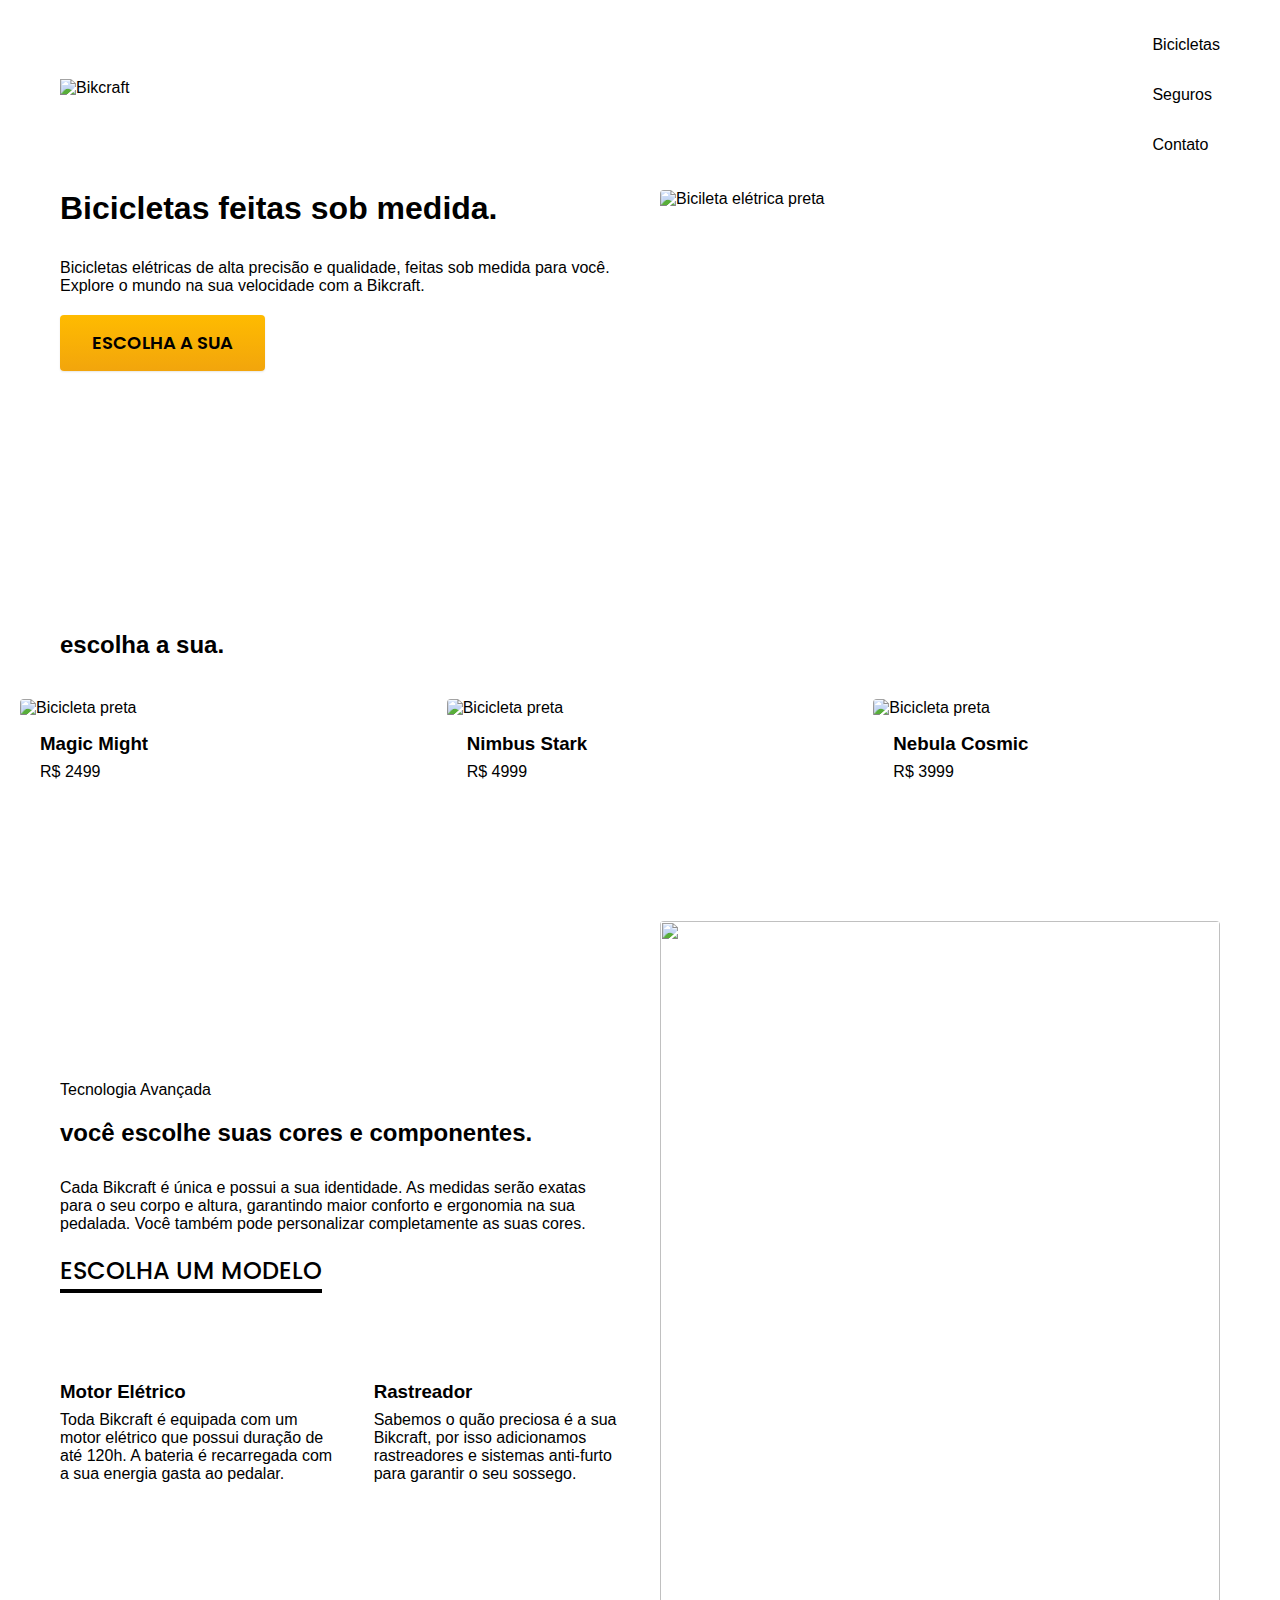
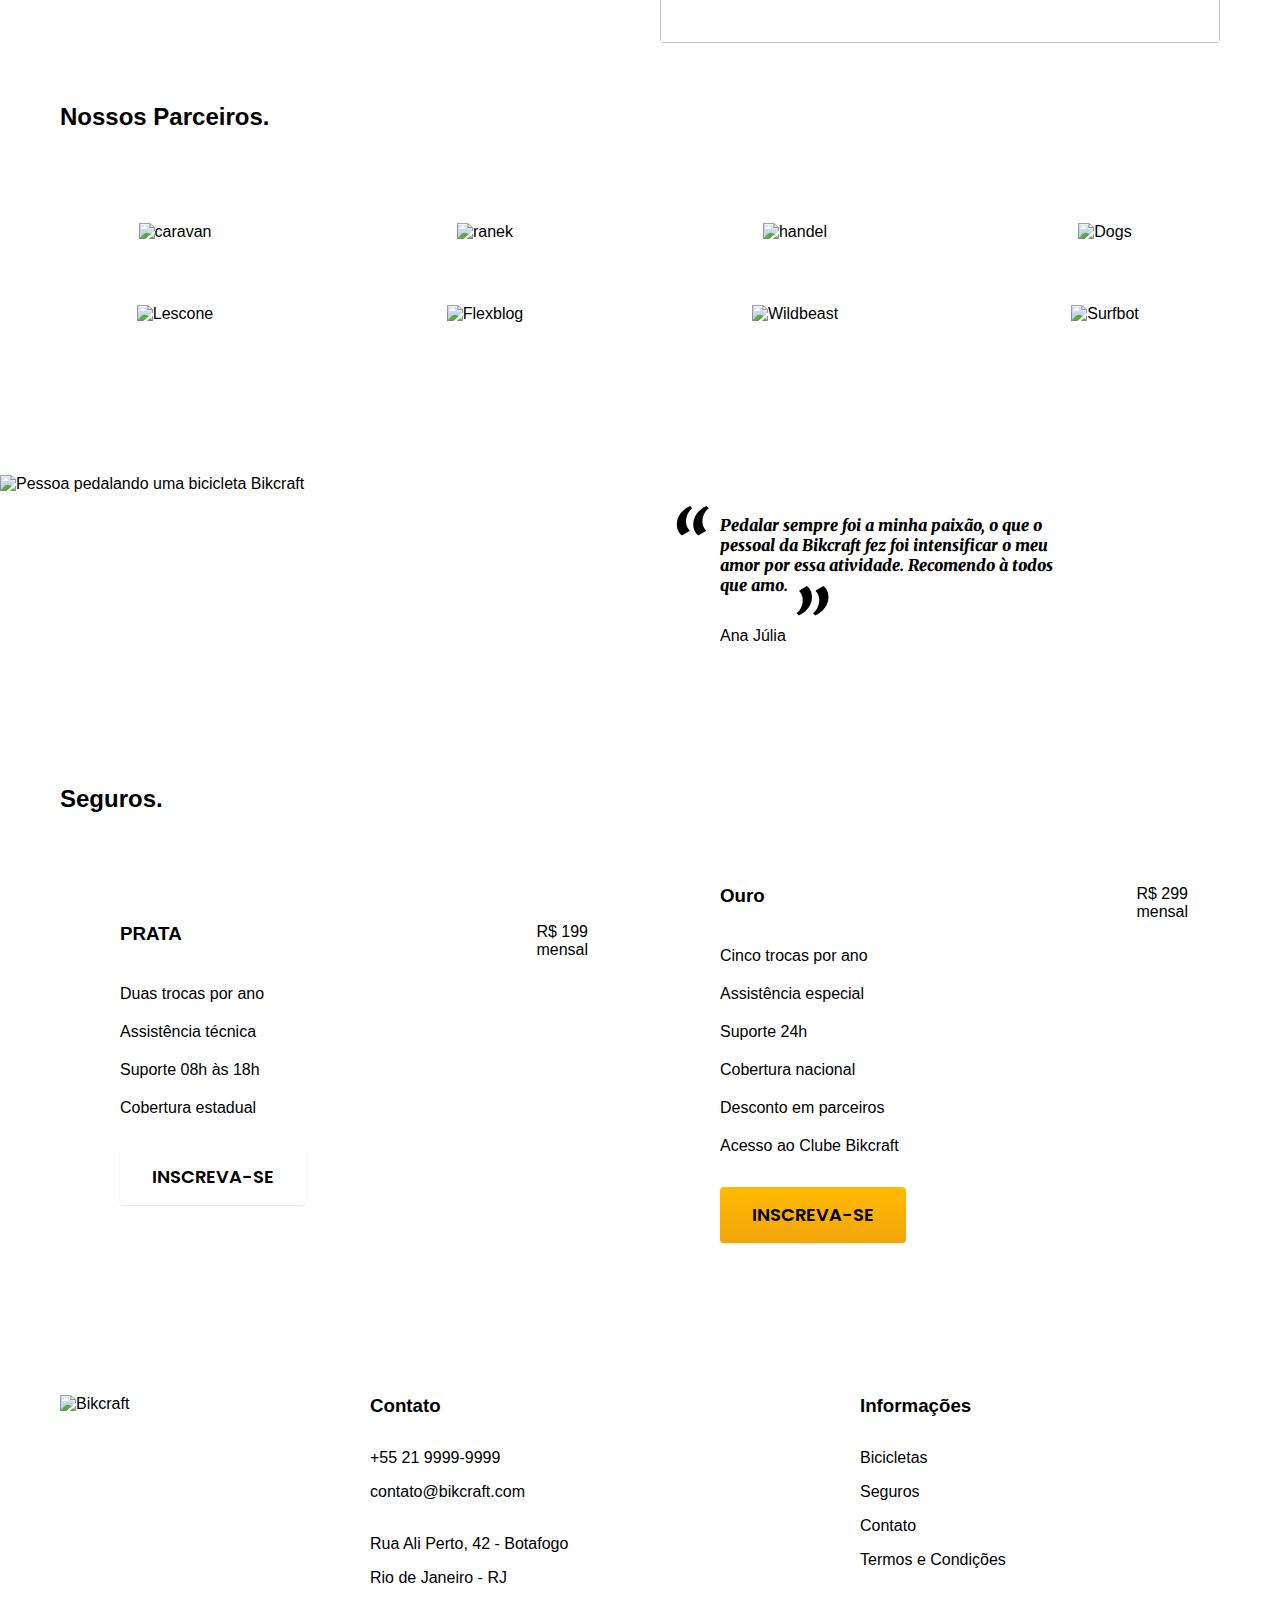
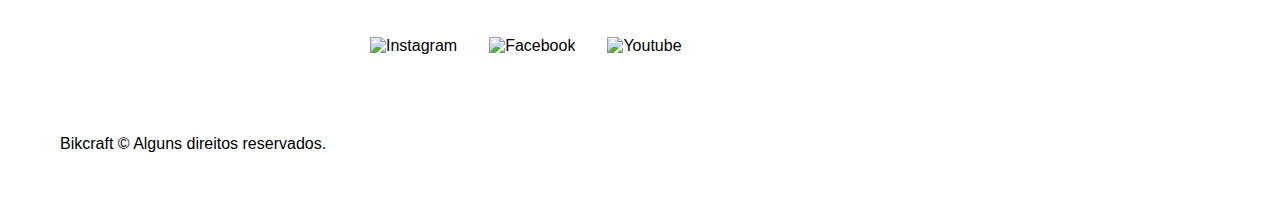
==== commit b77369f4: "correção de imagem" ====
--- a/index.html
+++ b/index.html
@@ -51,7 +51,7 @@
     <ul>
       <li>
         <a href="./bicicletas/magic.html">
-          <img src="./img/bicicletas/magic-home.jpg" width="920" height="1040" alt="Bicicleta preta">
+          <img src="./img/bicicletas/magic-home.jpg" alt="Bicicleta preta">
           <h3 class="font-1-xl">Magic Might</h3>
           <span class="font-2-m cor-8">R$ 2499</span>
         </a>
